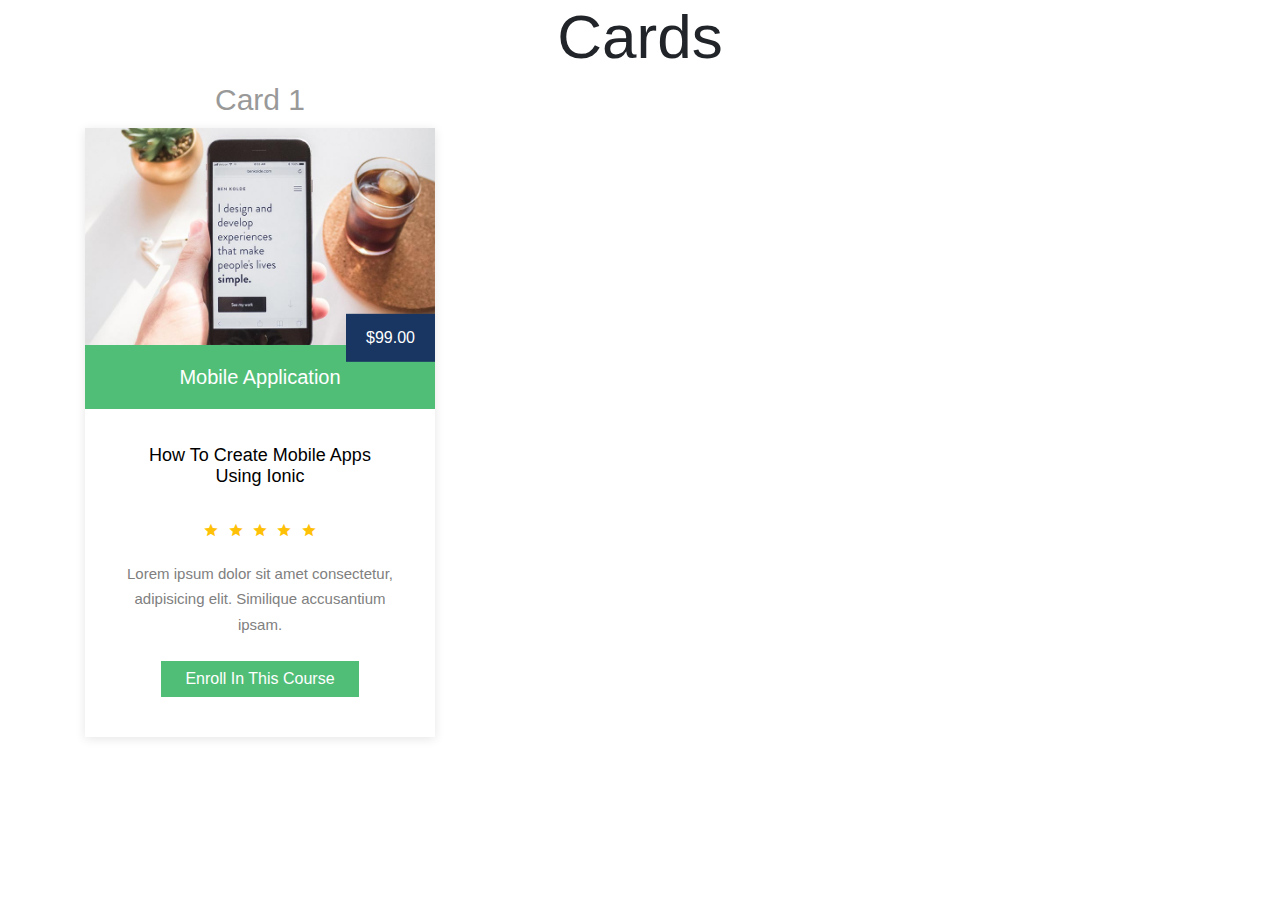
==== index.html @ 3e838b4f "refact: Rename cards.html to index.html to check the deploy" ====
<!DOCTYPE html>
<html lang="en">
  <head>
    <meta charset="UTF-8" />
    <meta name="viewport" content="width=device-width, initial-scale=1.0" />
    <title>Document</title>
    <link rel="stylesheet" href="assets/css/bootstrap.min.css" />
    <!-- Used for the stard of the first card  -->
    <link rel="stylesheet" href="assets/fonts/icomoon/style.css" />
    <link rel="stylesheet" href="assets/css/styles/style.css" />
  </head>
  <body>
    <div class="container">
      <h1 class="text-center">Cards</h1>
      <div class="row">
        <!-- Card 1  -->
        <div id="card1" class="col-lg-4 col-md-6 mb-4">
          <h3>Card 1</h3>
          <div class="course-1-item">
            <figure class="thumnail">
              <a href="course-single.html"
                ><img
                  src="assets/img/course_1.jpg"
                  alt="Image"
                  class="img-fluid"
              /></a>
              <div class="price">$99.00</div>
              <div class="category"><h3>Mobile Application</h3></div>
            </figure>
            <div class="course-1-content pb-4">
              <h2>How To Create Mobile Apps Using Ionic</h2>
              <div class="rating text-center mb-3">
                <span class="icon-star2 text-warning"></span>
                <span class="icon-star2 text-warning"></span>
                <span class="icon-star2 text-warning"></span>
                <span class="icon-star2 text-warning"></span>
                <span class="icon-star2 text-warning"></span>
              </div>
              <p class="desc mb-4">
                Lorem ipsum dolor sit amet consectetur, adipisicing elit.
                Similique accusantium ipsam.
              </p>
              <p>
                <a
                  href="course-single.html"
                  class="btn btn-primary rounded-0 px-4"
                  >Enroll In This Course</a
                >
              </p>
            </div>
          </div>
        </div>
        <!-- Card 1  -->
      </div>
    </div>
    <script src="assets/js/jquery.js"></script>
    <script src="assets/js/bootstrap.min.js"></script>
  </body>
</html>
---- assets/fonts/icomoon/style.css ----
@font-face {
  font-family: 'icomoon';
  src:  url('fonts/icomoon.eot?10si43');
  src:  url('fonts/icomoon.eot?10si43#iefix') format('embedded-opentype'),
    url('fonts/icomoon.ttf?10si43') format('truetype'),
    url('fonts/icomoon.woff?10si43') format('woff'),
    url('fonts/icomoon.svg?10si43#icomoon') format('svg');
  font-weight: normal;
  font-style: normal;
}

[class^="icon-"], [class*=" icon-"] {
  /* use !important to prevent issues with browser extensions that change fonts */
  font-family: 'icomoon' !important;
  speak: none;
  font-style: normal;
  font-weight: normal;
  font-variant: normal;
  text-transform: none;
  line-height: 1;

  /* Better Font Rendering =========== */
  -webkit-font-smoothing: antialiased;
  -moz-osx-font-smoothing: grayscale;
}

.icon-asterisk:before {
  content: "\f069";
}
.icon-plus:before {
  content: "\f067";
}
.icon-question:before {
  content: "\f128";
}
.icon-minus:before {
  content: "\f068";
}
.icon-glass:before {
  content: "\f000";
}
.icon-music:before {
  content: "\f001";
}
.icon-search:before {
  content: "\f002";
}
.icon-envelope-o:before {
  content: "\f003";
}
.icon-heart:before {
  content: "\f004";
}
.icon-star:before {
  content: "\f005";
}
.icon-star-o:before {
  content: "\f006";
}
.icon-user:before {
  content: "\f007";
}
.icon-film:before {
  content: "\f008";
}
.icon-th-large:before {
  content: "\f009";
}
.icon-th:before {
  content: "\f00a";
}
.icon-th-list:before {
  content: "\f00b";
}
.icon-check:before {
  content: "\f00c";
}
.icon-close:before {
  content: "\f00d";
}
.icon-remove:before {
  content: "\f00d";
}
.icon-times:before {
  content: "\f00d";
}
.icon-search-plus:before {
  content: "\f00e";
}
.icon-search-minus:before {
  content: "\f010";
}
.icon-power-off:before {
  content: "\f011";
}
.icon-signal:before {
  content: "\f012";
}
.icon-cog:before {
  content: "\f013";
}
.icon-gear:before {
  content: "\f013";
}
.icon-trash-o:before {
  content: "\f014";
}
.icon-home:before {
  content: "\f015";
}
.icon-file-o:before {
  content: "\f016";
}
.icon-clock-o:before {
  content: "\f017";
}
.icon-road:before {
  content: "\f018";
}
.icon-download:before {
  content: "\f019";
}
.icon-arrow-circle-o-down:before {
  content: "\f01a";
}
.icon-arrow-circle-o-up:before {
  content: "\f01b";
}
.icon-inbox:before {
  content: "\f01c";
}
.icon-play-circle-o:before {
  content: "\f01d";
}
.icon-repeat:before {
  content: "\f01e";
}
.icon-rotate-right:before {
  content: "\f01e";
}
.icon-refresh:before {
  content: "\f021";
}
.icon-list-alt:before {
  content: "\f022";
}
.icon-lock:before {
  content: "\f023";
}
.icon-flag:before {
  content: "\f024";
}
.icon-headphones:before {
  content: "\f025";
}
.icon-volume-off:before {
  content: "\f026";
}
.icon-volume-down:before {
  content: "\f027";
}
.icon-volume-up:before {
  content: "\f028";
}
.icon-qrcode:before {
  content: "\f029";
}
.icon-barcode:before {
  content: "\f02a";
}
.icon-tag:before {
  content: "\f02b";
}
.icon-tags:before {
  content: "\f02c";
}
.icon-book:before {
  content: "\f02d";
}
.icon-bookmark:before {
  content: "\f02e";
}
.icon-print:before {
  content: "\f02f";
}
.icon-camera:before {
  content: "\f030";
}
.icon-font:before {
  content: "\f031";
}
.icon-bold:before {
  content: "\f032";
}
.icon-italic:before {
  content: "\f033";
}
.icon-text-height:before {
  content: "\f034";
}
.icon-text-width:before {
  content: "\f035";
}
.icon-align-left:before {
  content: "\f036";
}
.icon-align-center:before {
  content: "\f037";
}
.icon-align-right:before {
  content: "\f038";
}
.icon-align-justify:before {
  content: "\f039";
}
.icon-list:before {
  content: "\f03a";
}
.icon-dedent:before {
  content: "\f03b";
}
.icon-outdent:before {
  content: "\f03b";
}
.icon-indent:before {
  content: "\f03c";
}
.icon-video-camera:before {
  content: "\f03d";
}
.icon-image:before {
  content: "\f03e";
}
.icon-photo:before {
  content: "\f03e";
}
.icon-picture-o:before {
  content: "\f03e";
}
.icon-pencil:before {
  content: "\f040";
}
.icon-map-marker:before {
  content: "\f041";
}
.icon-adjust:before {
  content: "\f042";
}
.icon-tint:before {
  content: "\f043";
}
.icon-edit:before {
  content: "\f044";
}
.icon-pencil-square-o:before {
  content: "\f044";
}
.icon-share-square-o:before {
  content: "\f045";
}
.icon-check-square-o:before {
  content: "\f046";
}
.icon-arrows:before {
  content: "\f047";
}
.icon-step-backward:before {
  content: "\f048";
}
.icon-fast-backward:before {
  content: "\f049";
}
.icon-backward:before {
  content: "\f04a";
}
.icon-play:before {
  content: "\f04b";
}
.icon-pause:before {
  content: "\f04c";
}
.icon-stop:before {
  content: "\f04d";
}
.icon-forward:before {
  content: "\f04e";
}
.icon-fast-forward:before {
  content: "\f050";
}
.icon-step-forward:before {
  content: "\f051";
}
.icon-eject:before {
  content: "\f052";
}
.icon-chevron-left:before {
  content: "\f053";
}
.icon-chevron-right:before {
  content: "\f054";
}
.icon-plus-circle:before {
  content: "\f055";
}
.icon-minus-circle:before {
  content: "\f056";
}
.icon-times-circle:before {
  content: "\f057";
}
.icon-check-circle:before {
  content: "\f058";
}
.icon-question-circle:before {
  content: "\f059";
}
.icon-info-circle:before {
  content: "\f05a";
}
.icon-crosshairs:before {
  content: "\f05b";
}
.icon-times-circle-o:before {
  content: "\f05c";
}
.icon-check-circle-o:before {
  content: "\f05d";
}
.icon-ban:before {
  content: "\f05e";
}
.icon-arrow-left:before {
  content: "\f060";
}
.icon-arrow-right:before {
  content: "\f061";
}
.icon-arrow-up:before {
  content: "\f062";
}
.icon-arrow-down:before {
  content: "\f063";
}
.icon-mail-forward:before {
  content: "\f064";
}
.icon-share:before {
  content: "\f064";
}
.icon-expand:before {
  content: "\f065";
}
.icon-compress:before {
  content: "\f066";
}
.icon-exclamation-circle:before {
  content: "\f06a";
}
.icon-gift:before {
  content: "\f06b";
}
.icon-leaf:before {
  content: "\f06c";
}
.icon-fire:before {
  content: "\f06d";
}
.icon-eye:before {
  content: "\f06e";
}
.icon-eye-slash:before {
  content: "\f070";
}
.icon-exclamation-triangle:before {
  content: "\f071";
}
.icon-warning:before {
  content: "\f071";
}
.icon-plane:before {
  content: "\f072";
}
.icon-calendar:before {
  content: "\f073";
}
.icon-random:before {
  content: "\f074";
}
.icon-comment:before {
  content: "\f075";
}
.icon-magnet:before {
  content: "\f076";
}
.icon-chevron-up:before {
  content: "\f077";
}
.icon-chevron-down:before {
  content: "\f078";
}
.icon-retweet:before {
  content: "\f079";
}
.icon-shopping-cart:before {
  content: "\f07a";
}
.icon-folder:before {
  content: "\f07b";
}
.icon-folder-open:before {
  content: "\f07c";
}
.icon-arrows-v:before {
  content: "\f07d";
}
.icon-arrows-h:before {
  content: "\f07e";
}
.icon-bar-chart:before {
  content: "\f080";
}
.icon-bar-chart-o:before {
  content: "\f080";
}
.icon-twitter-square:before {
  content: "\f081";
}
.icon-facebook-square:before {
  content: "\f082";
}
.icon-camera-retro:before {
  content: "\f083";
}
.icon-key:before {
  content: "\f084";
}
.icon-cogs:before {
  content: "\f085";
}
.icon-gears:before {
  content: "\f085";
}
.icon-comments:before {
  content: "\f086";
}
.icon-thumbs-o-up:before {
  content: "\f087";
}
.icon-thumbs-o-down:before {
  content: "\f088";
}
.icon-star-half:before {
  content: "\f089";
}
.icon-heart-o:before {
  content: "\f08a";
}
.icon-sign-out:before {
  content: "\f08b";
}
.icon-linkedin-square:before {
  content: "\f08c";
}
.icon-thumb-tack:before {
  content: "\f08d";
}
.icon-external-link:before {
  content: "\f08e";
}
.icon-sign-in:before {
  content: "\f090";
}
.icon-trophy:before {
  content: "\f091";
}
.icon-github-square:before {
  content: "\f092";
}
.icon-upload:before {
  content: "\f093";
}
.icon-lemon-o:before {
  content: "\f094";
}
.icon-phone:before {
  content: "\f095";
}
.icon-square-o:before {
  content: "\f096";
}
.icon-bookmark-o:before {
  content: "\f097";
}
.icon-phone-square:before {
  content: "\f098";
}
.icon-twitter:before {
  content: "\f099";
}
.icon-facebook:before {
  content: "\f09a";
}
.icon-facebook-f:before {
  content: "\f09a";
}
.icon-github:before {
  content: "\f09b";
}
.icon-unlock:before {
  content: "\f09c";
}
.icon-credit-card:before {
  content: "\f09d";
}
.icon-feed:before {
  content: "\f09e";
}
.icon-rss:before {
  content: "\f09e";
}
.icon-hdd-o:before {
  content: "\f0a0";
}
.icon-bullhorn:before {
  content: "\f0a1";
}
.icon-bell-o:before {
  content: "\f0a2";
}
.icon-certificate:before {
  content: "\f0a3";
}
.icon-hand-o-right:before {
  content: "\f0a4";
}
.icon-hand-o-left:before {
  content: "\f0a5";
}
.icon-hand-o-up:before {
  content: "\f0a6";
}
.icon-hand-o-down:before {
  content: "\f0a7";
}
.icon-arrow-circle-left:before {
  content: "\f0a8";
}
.icon-arrow-circle-right:before {
  content: "\f0a9";
}
.icon-arrow-circle-up:before {
  content: "\f0aa";
}
.icon-arrow-circle-down:before {
  content: "\f0ab";
}
.icon-globe:before {
  content: "\f0ac";
}
.icon-wrench:before {
  content: "\f0ad";
}
.icon-tasks:before {
  content: "\f0ae";
}
.icon-filter:before {
  content: "\f0b0";
}
.icon-briefcase:before {
  content: "\f0b1";
}
.icon-arrows-alt:before {
  content: "\f0b2";
}
.icon-group:before {
  content: "\f0c0";
}
.icon-users:before {
  content: "\f0c0";
}
.icon-chain:before {
  content: "\f0c1";
}
.icon-link:before {
  content: "\f0c1";
}
.icon-cloud:before {
  content: "\f0c2";
}
.icon-flask:before {
  content: "\f0c3";
}
.icon-cut:before {
  content: "\f0c4";
}
.icon-scissors:before {
  content: "\f0c4";
}
.icon-copy:before {
  content: "\f0c5";
}
.icon-files-o:before {
  content: "\f0c5";
}
.icon-paperclip:before {
  content: "\f0c6";
}
.icon-floppy-o:before {
  content: "\f0c7";
}
.icon-save:before {
  content: "\f0c7";
}
.icon-square:before {
  content: "\f0c8";
}
.icon-bars:before {
  content: "\f0c9";
}
.icon-navicon:before {
  content: "\f0c9";
}
.icon-reorder:before {
  content: "\f0c9";
}
.icon-list-ul:before {
  content: "\f0ca";
}
.icon-list-ol:before {
  content: "\f0cb";
}
.icon-strikethrough:before {
  content: "\f0cc";
}
.icon-underline:before {
  content: "\f0cd";
}
.icon-table:before {
  content: "\f0ce";
}
.icon-magic:before {
  content: "\f0d0";
}
.icon-truck:before {
  content: "\f0d1";
}
.icon-pinterest:before {
  content: "\f0d2";
}
.icon-pinterest-square:before {
  content: "\f0d3";
}
.icon-google-plus-square:before {
  content: "\f0d4";
}
.icon-google-plus:before {
  content: "\f0d5";
}
.icon-money:before {
  content: "\f0d6";
}
.icon-caret-down:before {
  content: "\f0d7";
}
.icon-caret-up:before {
  content: "\f0d8";
}
.icon-caret-left:before {
  content: "\f0d9";
}
.icon-caret-right:before {
  content: "\f0da";
}
.icon-columns:before {
  content: "\f0db";
}
.icon-sort:before {
  content: "\f0dc";
}
.icon-unsorted:before {
  content: "\f0dc";
}
.icon-sort-desc:before {
  content: "\f0dd";
}
.icon-sort-down:before {
  content: "\f0dd";
}
.icon-sort-asc:before {
  content: "\f0de";
}
.icon-sort-up:before {
  content: "\f0de";
}
.icon-envelope:before {
  content: "\f0e0";
}
.icon-linkedin:before {
  content: "\f0e1";
}
.icon-rotate-left:before {
  content: "\f0e2";
}
.icon-undo:before {
  content: "\f0e2";
}
.icon-gavel:before {
  content: "\f0e3";
}
.icon-legal:before {
  content: "\f0e3";
}
.icon-dashboard:before {
  content: "\f0e4";
}
.icon-tachometer:before {
  content: "\f0e4";
}
.icon-comment-o:before {
  content: "\f0e5";
}
.icon-comments-o:before {
  content: "\f0e6";
}
.icon-bolt:before {
  content: "\f0e7";
}
.icon-flash:before {
  content: "\f0e7";
}
.icon-sitemap:before {
  content: "\f0e8";
}
.icon-umbrella:before {
  content: "\f0e9";
}
.icon-clipboard:before {
  content: "\f0ea";
}
.icon-paste:before {
  content: "\f0ea";
}
.icon-lightbulb-o:before {
  content: "\f0eb";
}
.icon-exchange:before {
  content: "\f0ec";
}
.icon-cloud-download:before {
  content: "\f0ed";
}
.icon-cloud-upload:before {
  content: "\f0ee";
}
.icon-user-md:before {
  content: "\f0f0";
}
.icon-stethoscope:before {
  content: "\f0f1";
}
.icon-suitcase:before {
  content: "\f0f2";
}
.icon-bell:before {
  content: "\f0f3";
}
.icon-coffee:before {
  content: "\f0f4";
}
.icon-cutlery:before {
  content: "\f0f5";
}
.icon-file-text-o:before {
  content: "\f0f6";
}
.icon-building-o:before {
  content: "\f0f7";
}
.icon-hospital-o:before {
  content: "\f0f8";
}
.icon-ambulance:before {
  content: "\f0f9";
}
.icon-medkit:before {
  content: "\f0fa";
}
.icon-fighter-jet:before {
  content: "\f0fb";
}
.icon-beer:before {
  content: "\f0fc";
}
.icon-h-square:before {
  content: "\f0fd";
}
.icon-plus-square:before {
  content: "\f0fe";
}
.icon-angle-double-left:before {
  content: "\f100";
}
.icon-angle-double-right:before {
  content: "\f101";
}
.icon-angle-double-up:before {
  content: "\f102";
}
.icon-angle-double-down:before {
  content: "\f103";
}
.icon-angle-left:before {
  content: "\f104";
}
.icon-angle-right:before {
  content: "\f105";
}
.icon-angle-up:before {
  content: "\f106";
}
.icon-angle-down:before {
  content: "\f107";
}
.icon-desktop:before {
  content: "\f108";
}
.icon-laptop:before {
  content: "\f109";
}
.icon-tablet:before {
  content: "\f10a";
}
.icon-mobile:before {
  content: "\f10b";
}
.icon-mobile-phone:before {
  content: "\f10b";
}
.icon-circle-o:before {
  content: "\f10c";
}
.icon-quote-left:before {
  content: "\f10d";
}
.icon-quote-right:before {
  content: "\f10e";
}
.icon-spinner:before {
  content: "\f110";
}
.icon-circle:before {
  content: "\f111";
}
.icon-mail-reply:before {
  content: "\f112";
}
.icon-reply:before {
  content: "\f112";
}
.icon-github-alt:before {
  content: "\f113";
}
.icon-folder-o:before {
  content: "\f114";
}
.icon-folder-open-o:before {
  content: "\f115";
}
.icon-smile-o:before {
  content: "\f118";
}
.icon-frown-o:before {
  content: "\f119";
}
.icon-meh-o:before {
  content: "\f11a";
}
.icon-gamepad:before {
  content: "\f11b";
}
.icon-keyboard-o:before {
  content: "\f11c";
}
.icon-flag-o:before {
  content: "\f11d";
}
.icon-flag-checkered:before {
  content: "\f11e";
}
.icon-terminal:before {
  content: "\f120";
}
.icon-code:before {
  content: "\f121";
}
.icon-mail-reply-all:before {
  content: "\f122";
}
.icon-reply-all:before {
  content: "\f122";
}
.icon-star-half-empty:before {
  content: "\f123";
}
.icon-star-half-full:before {
  content: "\f123";
}
.icon-star-half-o:before {
  content: "\f123";
}
.icon-location-arrow:before {
  content: "\f124";
}
.icon-crop:before {
  content: "\f125";
}
.icon-code-fork:before {
  content: "\f126";
}
.icon-chain-broken:before {
  content: "\f127";
}
.icon-unlink:before {
  content: "\f127";
}
.icon-info:before {
  content: "\f129";
}
.icon-exclamation:before {
  content: "\f12a";
}
.icon-superscript:before {
  content: "\f12b";
}
.icon-subscript:before {
  content: "\f12c";
}
.icon-eraser:before {
  content: "\f12d";
}
.icon-puzzle-piece:before {
  content: "\f12e";
}
.icon-microphone:before {
  content: "\f130";
}
.icon-microphone-slash:before {
  content: "\f131";
}
.icon-shield:before {
  content: "\f132";
}
.icon-calendar-o:before {
  content: "\f133";
}
.icon-fire-extinguisher:before {
  content: "\f134";
}
.icon-rocket:before {
  content: "\f135";
}
.icon-maxcdn:before {
  content: "\f136";
}
.icon-chevron-circle-left:before {
  content: "\f137";
}
.icon-chevron-circle-right:before {
  content: "\f138";
}
.icon-chevron-circle-up:before {
  content: "\f139";
}
.icon-chevron-circle-down:before {
  content: "\f13a";
}
.icon-html5:before {
  content: "\f13b";
}
.icon-css3:before {
  content: "\f13c";
}
.icon-anchor:before {
  content: "\f13d";
}
.icon-unlock-alt:before {
  content: "\f13e";
}
.icon-bullseye:before {
  content: "\f140";
}
.icon-ellipsis-h:before {
  content: "\f141";
}
.icon-ellipsis-v:before {
  content: "\f142";
}
.icon-rss-square:before {
  content: "\f143";
}
.icon-play-circle:before {
  content: "\f144";
}
.icon-ticket:before {
  content: "\f145";
}
.icon-minus-square:before {
  content: "\f146";
}
.icon-minus-square-o:before {
  content: "\f147";
}
.icon-level-up:before {
  content: "\f148";
}
.icon-level-down:before {
  content: "\f149";
}
.icon-check-square:before {
  content: "\f14a";
}
.icon-pencil-square:before {
  content: "\f14b";
}
.icon-external-link-square:before {
  content: "\f14c";
}
.icon-share-square:before {
  content: "\f14d";
}
.icon-compass:before {
  content: "\f14e";
}
.icon-caret-square-o-down:before {
  content: "\f150";
}
.icon-toggle-down:before {
  content: "\f150";
}
.icon-caret-square-o-up:before {
  content: "\f151";
}
.icon-toggle-up:before {
  content: "\f151";
}
.icon-caret-square-o-right:before {
  content: "\f152";
}
.icon-toggle-right:before {
  content: "\f152";
}
.icon-eur:before {
  content: "\f153";
}
.icon-euro:before {
  content: "\f153";
}
.icon-gbp:before {
  content: "\f154";
}
.icon-dollar:before {
  content: "\f155";
}
.icon-usd:before {
  content: "\f155";
}
.icon-inr:before {
  content: "\f156";
}
.icon-rupee:before {
  content: "\f156";
}
.icon-cny:before {
  content: "\f157";
}
.icon-jpy:before {
  content: "\f157";
}
.icon-rmb:before {
  content: "\f157";
}
.icon-yen:before {
  content: "\f157";
}
.icon-rouble:before {
  content: "\f158";
}
.icon-rub:before {
  content: "\f158";
}
.icon-ruble:before {
  content: "\f158";
}
.icon-krw:before {
  content: "\f159";
}
.icon-won:before {
  content: "\f159";
}
.icon-bitcoin:before {
  content: "\f15a";
}
.icon-btc:before {
  content: "\f15a";
}
.icon-file:before {
  content: "\f15b";
}
.icon-file-text:before {
  content: "\f15c";
}
.icon-sort-alpha-asc:before {
  content: "\f15d";
}
.icon-sort-alpha-desc:before {
  content: "\f15e";
}
.icon-sort-amount-asc:before {
  content: "\f160";
}
.icon-sort-amount-desc:before {
  content: "\f161";
}
.icon-sort-numeric-asc:before {
  content: "\f162";
}
.icon-sort-numeric-desc:before {
  content: "\f163";
}
.icon-thumbs-up:before {
  content: "\f164";
}
.icon-thumbs-down:before {
  content: "\f165";
}
.icon-youtube-square:before {
  content: "\f166";
}
.icon-youtube:before {
  content: "\f167";
}
.icon-xing:before {
  content: "\f168";
}
.icon-xing-square:before {
  content: "\f169";
}
.icon-youtube-play:before {
  content: "\f16a";
}
.icon-dropbox:before {
  content: "\f16b";
}
.icon-stack-overflow:before {
  content: "\f16c";
}
.icon-instagram:before {
  content: "\f16d";
}
.icon-flickr:before {
  content: "\f16e";
}
.icon-adn:before {
  content: "\f170";
}
.icon-bitbucket:before {
  content: "\f171";
}
.icon-bitbucket-square:before {
  content: "\f172";
}
.icon-tumblr:before {
  content: "\f173";
}
.icon-tumblr-square:before {
  content: "\f174";
}
.icon-long-arrow-down:before {
  content: "\f175";
}
.icon-long-arrow-up:before {
  content: "\f176";
}
.icon-long-arrow-left:before {
  content: "\f177";
}
.icon-long-arrow-right:before {
  content: "\f178";
}
.icon-apple:before {
  content: "\f179";
}
.icon-windows:before {
  content: "\f17a";
}
.icon-android:before {
  content: "\f17b";
}
.icon-linux:before {
  content: "\f17c";
}
.icon-dribbble:before {
  content: "\f17d";
}
.icon-skype:before {
  content: "\f17e";
}
.icon-foursquare:before {
  content: "\f180";
}
.icon-trello:before {
  content: "\f181";
}
.icon-female:before {
  content: "\f182";
}
.icon-male:before {
  content: "\f183";
}
.icon-gittip:before {
  content: "\f184";
}
.icon-gratipay:before {
  content: "\f184";
}
.icon-sun-o:before {
  content: "\f185";
}
.icon-moon-o:before {
  content: "\f186";
}
.icon-archive:before {
  content: "\f187";
}
.icon-bug:before {
  content: "\f188";
}
.icon-vk:before {
  content: "\f189";
}
.icon-weibo:before {
  content: "\f18a";
}
.icon-renren:before {
  content: "\f18b";
}
.icon-pagelines:before {
  content: "\f18c";
}
.icon-stack-exchange:before {
  content: "\f18d";
}
.icon-arrow-circle-o-right:before {
  content: "\f18e";
}
.icon-arrow-circle-o-left:before {
  content: "\f190";
}
.icon-caret-square-o-left:before {
  content: "\f191";
}
.icon-toggle-left:before {
  content: "\f191";
}
.icon-dot-circle-o:before {
  content: "\f192";
}
.icon-wheelchair:before {
  content: "\f193";
}
.icon-vimeo-square:before {
  content: "\f194";
}
.icon-try:before {
  content: "\f195";
}
.icon-turkish-lira:before {
  content: "\f195";
}
.icon-plus-square-o:before {
  content: "\f196";
}
.icon-space-shuttle:before {
  content: "\f197";
}
.icon-slack:before {
  content: "\f198";
}
.icon-envelope-square:before {
  content: "\f199";
}
.icon-wordpress:before {
  content: "\f19a";
}
.icon-openid:before {
  content: "\f19b";
}
.icon-bank:before {
  content: "\f19c";
}
.icon-institution:before {
  content: "\f19c";
}
.icon-university:before {
  content: "\f19c";
}
.icon-graduation-cap:before {
  content: "\f19d";
}
.icon-mortar-board:before {
  content: "\f19d";
}
.icon-yahoo:before {
  content: "\f19e";
}
.icon-google:before {
  content: "\f1a0";
}
.icon-reddit:before {
  content: "\f1a1";
}
.icon-reddit-square:before {
  content: "\f1a2";
}
.icon-stumbleupon-circle:before {
  content: "\f1a3";
}
.icon-stumbleupon:before {
  content: "\f1a4";
}
.icon-delicious:before {
  content: "\f1a5";
}
.icon-digg:before {
  content: "\f1a6";
}
.icon-pied-piper-pp:before {
  content: "\f1a7";
}
.icon-pied-piper-alt:before {
  content: "\f1a8";
}
.icon-drupal:before {
  content: "\f1a9";
}
.icon-joomla:before {
  content: "\f1aa";
}
.icon-language:before {
  content: "\f1ab";
}
.icon-fax:before {
  content: "\f1ac";
}
.icon-building:before {
  content: "\f1ad";
}
.icon-child:before {
  content: "\f1ae";
}
.icon-paw:before {
  content: "\f1b0";
}
.icon-spoon:before {
  content: "\f1b1";
}
.icon-cube:before {
  content: "\f1b2";
}
.icon-cubes:before {
  content: "\f1b3";
}
.icon-behance:before {
  content: "\f1b4";
}
.icon-behance-square:before {
  content: "\f1b5";
}
.icon-steam:before {
  content: "\f1b6";
}
.icon-steam-square:before {
  content: "\f1b7";
}
.icon-recycle:before {
  content: "\f1b8";
}
.icon-automobile:before {
  content: "\f1b9";
}
.icon-car:before {
  content: "\f1b9";
}
.icon-cab:before {
  content: "\f1ba";
}
.icon-taxi:before {
  content: "\f1ba";
}
.icon-tree:before {
  content: "\f1bb";
}
.icon-spotify:before {
  content: "\f1bc";
}
.icon-deviantart:before {
  content: "\f1bd";
}
.icon-soundcloud:before {
  content: "\f1be";
}
.icon-database:before {
  content: "\f1c0";
}
.icon-file-pdf-o:before {
  content: "\f1c1";
}
.icon-file-word-o:before {
  content: "\f1c2";
}
.icon-file-excel-o:before {
  content: "\f1c3";
}
.icon-file-powerpoint-o:before {
  content: "\f1c4";
}
.icon-file-image-o:before {
  content: "\f1c5";
}
.icon-file-photo-o:before {
  content: "\f1c5";
}
.icon-file-picture-o:before {
  content: "\f1c5";
}
.icon-file-archive-o:before {
  content: "\f1c6";
}
.icon-file-zip-o:before {
  content: "\f1c6";
}
.icon-file-audio-o:before {
  content: "\f1c7";
}
.icon-file-sound-o:before {
  content: "\f1c7";
}
.icon-file-movie-o:before {
  content: "\f1c8";
}
.icon-file-video-o:before {
  content: "\f1c8";
}
.icon-file-code-o:before {
  content: "\f1c9";
}
.icon-vine:before {
  content: "\f1ca";
}
.icon-codepen:before {
  content: "\f1cb";
}
.icon-jsfiddle:before {
  content: "\f1cc";
}
.icon-life-bouy:before {
  content: "\f1cd";
}
.icon-life-buoy:before {
  content: "\f1cd";
}
.icon-life-ring:before {
  content: "\f1cd";
}
.icon-life-saver:before {
  content: "\f1cd";
}
.icon-support:before {
  content: "\f1cd";
}
.icon-circle-o-notch:before {
  content: "\f1ce";
}
.icon-ra:before {
  content: "\f1d0";
}
.icon-rebel:before {
  content: "\f1d0";
}
.icon-resistance:before {
  content: "\f1d0";
}
.icon-empire:before {
  content: "\f1d1";
}
.icon-ge:before {
  content: "\f1d1";
}
.icon-git-square:before {
  content: "\f1d2";
}
.icon-git:before {
  content: "\f1d3";
}
.icon-hacker-news:before {
  content: "\f1d4";
}
.icon-y-combinator-square:before {
  content: "\f1d4";
}
.icon-yc-square:before {
  content: "\f1d4";
}
.icon-tencent-weibo:before {
  content: "\f1d5";
}
.icon-qq:before {
  content: "\f1d6";
}
.icon-wechat:before {
  content: "\f1d7";
}
.icon-weixin:before {
  content: "\f1d7";
}
.icon-paper-plane:before {
  content: "\f1d8";
}
.icon-send:before {
  content: "\f1d8";
}
.icon-paper-plane-o:before {
  content: "\f1d9";
}
.icon-send-o:before {
  content: "\f1d9";
}
.icon-history:before {
  content: "\f1da";
}
.icon-circle-thin:before {
  content: "\f1db";
}
.icon-header:before {
  content: "\f1dc";
}
.icon-paragraph:before {
  content: "\f1dd";
}
.icon-sliders:before {
  content: "\f1de";
}
.icon-share-alt:before {
  content: "\f1e0";
}
.icon-share-alt-square:before {
  content: "\f1e1";
}
.icon-bomb:before {
  content: "\f1e2";
}
.icon-futbol-o:before {
  content: "\f1e3";
}
.icon-soccer-ball-o:before {
  content: "\f1e3";
}
.icon-tty:before {
  content: "\f1e4";
}
.icon-binoculars:before {
  content: "\f1e5";
}
.icon-plug:before {
  content: "\f1e6";
}
.icon-slideshare:before {
  content: "\f1e7";
}
.icon-twitch:before {
  content: "\f1e8";
}
.icon-yelp:before {
  content: "\f1e9";
}
.icon-newspaper-o:before {
  content: "\f1ea";
}
.icon-wifi:before {
  content: "\f1eb";
}
.icon-calculator:before {
  content: "\f1ec";
}
.icon-paypal:before {
  content: "\f1ed";
}
.icon-google-wallet:before {
  content: "\f1ee";
}
.icon-cc-visa:before {
  content: "\f1f0";
}
.icon-cc-mastercard:before {
  content: "\f1f1";
}
.icon-cc-discover:before {
  content: "\f1f2";
}
.icon-cc-amex:before {
  content: "\f1f3";
}
.icon-cc-paypal:before {
  content: "\f1f4";
}
.icon-cc-stripe:before {
  content: "\f1f5";
}
.icon-bell-slash:before {
  content: "\f1f6";
}
.icon-bell-slash-o:before {
  content: "\f1f7";
}
.icon-trash:before {
  content: "\f1f8";
}
.icon-copyright:before {
  content: "\f1f9";
}
.icon-at:before {
  content: "\f1fa";
}
.icon-eyedropper:before {
  content: "\f1fb";
}
.icon-paint-brush:before {
  content: "\f1fc";
}
.icon-birthday-cake:before {
  content: "\f1fd";
}
.icon-area-chart:before {
  content: "\f1fe";
}
.icon-pie-chart:before {
  content: "\f200";
}
.icon-line-chart:before {
  content: "\f201";
}
.icon-lastfm:before {
  content: "\f202";
}
.icon-lastfm-square:before {
  content: "\f203";
}
.icon-toggle-off:before {
  content: "\f204";
}
.icon-toggle-on:before {
  content: "\f205";
}
.icon-bicycle:before {
  content: "\f206";
}
.icon-bus:before {
  content: "\f207";
}
.icon-ioxhost:before {
  content: "\f208";
}
.icon-angellist:before {
  content: "\f209";
}
.icon-cc:before {
  content: "\f20a";
}
.icon-ils:before {
  content: "\f20b";
}
.icon-shekel:before {
  content: "\f20b";
}
.icon-sheqel:before {
  content: "\f20b";
}
.icon-meanpath:before {
  content: "\f20c";
}
.icon-buysellads:before {
  content: "\f20d";
}
.icon-connectdevelop:before {
  content: "\f20e";
}
.icon-dashcube:before {
  content: "\f210";
}
.icon-forumbee:before {
  content: "\f211";
}
.icon-leanpub:before {
  content: "\f212";
}
.icon-sellsy:before {
  content: "\f213";
}
.icon-shirtsinbulk:before {
  content: "\f214";
}
.icon-simplybuilt:before {
  content: "\f215";
}
.icon-skyatlas:before {
  content: "\f216";
}
.icon-cart-plus:before {
  content: "\f217";
}
.icon-cart-arrow-down:before {
  content: "\f218";
}
.icon-diamond:before {
  content: "\f219";
}
.icon-ship:before {
  content: "\f21a";
}
.icon-user-secret:before {
  content: "\f21b";
}
.icon-motorcycle:before {
  content: "\f21c";
}
.icon-street-view:before {
  content: "\f21d";
}
.icon-heartbeat:before {
  content: "\f21e";
}
.icon-venus:before {
  content: "\f221";
}
.icon-mars:before {
  content: "\f222";
}
.icon-mercury:before {
  content: "\f223";
}
.icon-intersex:before {
  content: "\f224";
}
.icon-transgender:before {
  content: "\f224";
}
.icon-transgender-alt:before {
  content: "\f225";
}
.icon-venus-double:before {
  content: "\f226";
}
.icon-mars-double:before {
  content: "\f227";
}
.icon-venus-mars:before {
  content: "\f228";
}
.icon-mars-stroke:before {
  content: "\f229";
}
.icon-mars-stroke-v:before {
  content: "\f22a";
}
.icon-mars-stroke-h:before {
  content: "\f22b";
}
.icon-neuter:before {
  content: "\f22c";
}
.icon-genderless:before {
  content: "\f22d";
}
.icon-facebook-official:before {
  content: "\f230";
}
.icon-pinterest-p:before {
  content: "\f231";
}
.icon-whatsapp:before {
  content: "\f232";
}
.icon-server:before {
  content: "\f233";
}
.icon-user-plus:before {
  content: "\f234";
}
.icon-user-times:before {
  content: "\f235";
}
.icon-bed:before {
  content: "\f236";
}
.icon-hotel:before {
  content: "\f236";
}
.icon-viacoin:before {
  content: "\f237";
}
.icon-train:before {
  content: "\f238";
}
.icon-subway:before {
  content: "\f239";
}
.icon-medium:before {
  content: "\f23a";
}
.icon-y-combinator:before {
  content: "\f23b";
}
.icon-yc:before {
  content: "\f23b";
}
.icon-optin-monster:before {
  content: "\f23c";
}
.icon-opencart:before {
  content: "\f23d";
}
.icon-expeditedssl:before {
  content: "\f23e";
}
.icon-battery:before {
  content: "\f240";
}
.icon-battery-4:before {
  content: "\f240";
}
.icon-battery-full:before {
  content: "\f240";
}
.icon-battery-3:before {
  content: "\f241";
}
.icon-battery-three-quarters:before {
  content: "\f241";
}
.icon-battery-2:before {
  content: "\f242";
}
.icon-battery-half:before {
  content: "\f242";
}
.icon-battery-1:before {
  content: "\f243";
}
.icon-battery-quarter:before {
  content: "\f243";
}
.icon-battery-0:before {
  content: "\f244";
}
.icon-battery-empty:before {
  content: "\f244";
}
.icon-mouse-pointer:before {
  content: "\f245";
}
.icon-i-cursor:before {
  content: "\f246";
}
.icon-object-group:before {
  content: "\f247";
}
.icon-object-ungroup:before {
  content: "\f248";
}
.icon-sticky-note:before {
  content: "\f249";
}
.icon-sticky-note-o:before {
  content: "\f24a";
}
.icon-cc-jcb:before {
  content: "\f24b";
}
.icon-cc-diners-club:before {
  content: "\f24c";
}
.icon-clone:before {
  content: "\f24d";
}
.icon-balance-scale:before {
  content: "\f24e";
}
.icon-hourglass-o:before {
  content: "\f250";
}
.icon-hourglass-1:before {
  content: "\f251";
}
.icon-hourglass-start:before {
  content: "\f251";
}
.icon-hourglass-2:before {
  content: "\f252";
}
.icon-hourglass-half:before {
  content: "\f252";
}
.icon-hourglass-3:before {
  content: "\f253";
}
.icon-hourglass-end:before {
  content: "\f253";
}
.icon-hourglass:before {
  content: "\f254";
}
.icon-hand-grab-o:before {
  content: "\f255";
}
.icon-hand-rock-o:before {
  content: "\f255";
}
.icon-hand-paper-o:before {
  content: "\f256";
}
.icon-hand-stop-o:before {
  content: "\f256";
}
.icon-hand-scissors-o:before {
  content: "\f257";
}
.icon-hand-lizard-o:before {
  content: "\f258";
}
.icon-hand-spock-o:before {
  content: "\f259";
}
.icon-hand-pointer-o:before {
  content: "\f25a";
}
.icon-hand-peace-o:before {
  content: "\f25b";
}
.icon-trademark:before {
  content: "\f25c";
}
.icon-registered:before {
  content: "\f25d";
}
.icon-creative-commons:before {
  content: "\f25e";
}
.icon-gg:before {
  content: "\f260";
}
.icon-gg-circle:before {
  content: "\f261";
}
.icon-tripadvisor:before {
  content: "\f262";
}
.icon-odnoklassniki:before {
  content: "\f263";
}
.icon-odnoklassniki-square:before {
  content: "\f264";
}
.icon-get-pocket:before {
  content: "\f265";
}
.icon-wikipedia-w:before {
  content: "\f266";
}
.icon-safari:before {
  content: "\f267";
}
.icon-chrome:before {
  content: "\f268";
}
.icon-firefox:before {
  content: "\f269";
}
.icon-opera:before {
  content: "\f26a";
}
.icon-internet-explorer:before {
  content: "\f26b";
}
.icon-television:before {
  content: "\f26c";
}
.icon-tv:before {
  content: "\f26c";
}
.icon-contao:before {
  content: "\f26d";
}
.icon-500px:before {
  content: "\f26e";
}
.icon-amazon:before {
  content: "\f270";
}
.icon-calendar-plus-o:before {
  content: "\f271";
}
.icon-calendar-minus-o:before {
  content: "\f272";
}
.icon-calendar-times-o:before {
  content: "\f273";
}
.icon-calendar-check-o:before {
  content: "\f274";
}
.icon-industry:before {
  content: "\f275";
}
.icon-map-pin:before {
  content: "\f276";
}
.icon-map-signs:before {
  content: "\f277";
}
.icon-map-o:before {
  content: "\f278";
}
.icon-map:before {
  content: "\f279";
}
.icon-commenting:before {
  content: "\f27a";
}
.icon-commenting-o:before {
  content: "\f27b";
}
.icon-houzz:before {
  content: "\f27c";
}
.icon-vimeo:before {
  content: "\f27d";
}
.icon-black-tie:before {
  content: "\f27e";
}
.icon-fonticons:before {
  content: "\f280";
}
.icon-reddit-alien:before {
  content: "\f281";
}
.icon-edge:before {
  content: "\f282";
}
.icon-credit-card-alt:before {
  content: "\f283";
}
.icon-codiepie:before {
  content: "\f284";
}
.icon-modx:before {
  content: "\f285";
}
.icon-fort-awesome:before {
  content: "\f286";
}
.icon-usb:before {
  content: "\f287";
}
.icon-product-hunt:before {
  content: "\f288";
}
.icon-mixcloud:before {
  content: "\f289";
}
.icon-scribd:before {
  content: "\f28a";
}
.icon-pause-circle:before {
  content: "\f28b";
}
.icon-pause-circle-o:before {
  content: "\f28c";
}
.icon-stop-circle:before {
  content: "\f28d";
}
.icon-stop-circle-o:before {
  content: "\f28e";
}
.icon-shopping-bag:before {
  content: "\f290";
}
.icon-shopping-basket:before {
  content: "\f291";
}
.icon-hashtag:before {
  content: "\f292";
}
.icon-bluetooth:before {
  content: "\f293";
}
.icon-bluetooth-b:before {
  content: "\f294";
}
.icon-percent:before {
  content: "\f295";
}
.icon-gitlab:before {
  content: "\f296";
}
.icon-wpbeginner:before {
  content: "\f297";
}
.icon-wpforms:before {
  content: "\f298";
}
.icon-envira:before {
  content: "\f299";
}
.icon-universal-access:before {
  content: "\f29a";
}
.icon-wheelchair-alt:before {
  content: "\f29b";
}
.icon-question-circle-o:before {
  content: "\f29c";
}
.icon-blind:before {
  content: "\f29d";
}
.icon-audio-description:before {
  content: "\f29e";
}
.icon-volume-control-phone:before {
  content: "\f2a0";
}
.icon-braille:before {
  content: "\f2a1";
}
.icon-assistive-listening-systems:before {
  content: "\f2a2";
}
.icon-american-sign-language-interpreting:before {
  content: "\f2a3";
}
.icon-asl-interpreting:before {
  content: "\f2a3";
}
.icon-deaf:before {
  content: "\f2a4";
}
.icon-deafness:before {
  content: "\f2a4";
}
.icon-hard-of-hearing:before {
  content: "\f2a4";
}
.icon-glide:before {
  content: "\f2a5";
}
.icon-glide-g:before {
  content: "\f2a6";
}
.icon-sign-language:before {
  content: "\f2a7";
}
.icon-signing:before {
  content: "\f2a7";
}
.icon-low-vision:before {
  content: "\f2a8";
}
.icon-viadeo:before {
  content: "\f2a9";
}
.icon-viadeo-square:before {
  content: "\f2aa";
}
.icon-snapchat:before {
  content: "\f2ab";
}
.icon-snapchat-ghost:before {
  content: "\f2ac";
}
.icon-snapchat-square:before {
  content: "\f2ad";
}
.icon-pied-piper:before {
  content: "\f2ae";
}
.icon-first-order:before {
  content: "\f2b0";
}
.icon-yoast:before {
  content: "\f2b1";
}
.icon-themeisle:before {
  content: "\f2b2";
}
.icon-google-plus-circle:before {
  content: "\f2b3";
}
.icon-google-plus-official:before {
  content: "\f2b3";
}
.icon-fa:before {
  content: "\f2b4";
}
.icon-font-awesome:before {
  content: "\f2b4";
}
.icon-handshake-o:before {
  content: "\f2b5";
}
.icon-envelope-open:before {
  content: "\f2b6";
}
.icon-envelope-open-o:before {
  content: "\f2b7";
}
.icon-linode:before {
  content: "\f2b8";
}
.icon-address-book:before {
  content: "\f2b9";
}
.icon-address-book-o:before {
  content: "\f2ba";
}
.icon-address-card:before {
  content: "\f2bb";
}
.icon-vcard:before {
  content: "\f2bb";
}
.icon-address-card-o:before {
  content: "\f2bc";
}
.icon-vcard-o:before {
  content: "\f2bc";
}
.icon-user-circle:before {
  content: "\f2bd";
}
.icon-user-circle-o:before {
  content: "\f2be";
}
.icon-user-o:before {
  content: "\f2c0";
}
.icon-id-badge:before {
  content: "\f2c1";
}
.icon-drivers-license:before {
  content: "\f2c2";
}
.icon-id-card:before {
  content: "\f2c2";
}
.icon-drivers-license-o:before {
  content: "\f2c3";
}
.icon-id-card-o:before {
  content: "\f2c3";
}
.icon-quora:before {
  content: "\f2c4";
}
.icon-free-code-camp:before {
  content: "\f2c5";
}
.icon-telegram:before {
  content: "\f2c6";
}
.icon-thermometer:before {
  content: "\f2c7";
}
.icon-thermometer-4:before {
  content: "\f2c7";
}
.icon-thermometer-full:before {
  content: "\f2c7";
}
.icon-thermometer-3:before {
  content: "\f2c8";
}
.icon-thermometer-three-quarters:before {
  content: "\f2c8";
}
.icon-thermometer-2:before {
  content: "\f2c9";
}
.icon-thermometer-half:before {
  content: "\f2c9";
}
.icon-thermometer-1:before {
  content: "\f2ca";
}
.icon-thermometer-quarter:before {
  content: "\f2ca";
}
.icon-thermometer-0:before {
  content: "\f2cb";
}
.icon-thermometer-empty:before {
  content: "\f2cb";
}
.icon-shower:before {
  content: "\f2cc";
}
.icon-bath:before {
  content: "\f2cd";
}
.icon-bathtub:before {
  content: "\f2cd";
}
.icon-s15:before {
  content: "\f2cd";
}
.icon-podcast:before {
  content: "\f2ce";
}
.icon-window-maximize:before {
  content: "\f2d0";
}
.icon-window-minimize:before {
  content: "\f2d1";
}
.icon-window-restore:before {
  content: "\f2d2";
}
.icon-times-rectangle:before {
  content: "\f2d3";
}
.icon-window-close:before {
  content: "\f2d3";
}
.icon-times-rectangle-o:before {
  content: "\f2d4";
}
.icon-window-close-o:before {
  content: "\f2d4";
}
.icon-bandcamp:before {
  content: "\f2d5";
}
.icon-grav:before {
  content: "\f2d6";
}
.icon-etsy:before {
  content: "\f2d7";
}
.icon-imdb:before {
  content: "\f2d8";
}
.icon-ravelry:before {
  content: "\f2d9";
}
.icon-eercast:before {
  content: "\f2da";
}
.icon-microchip:before {
  content: "\f2db";
}
.icon-snowflake-o:before {
  content: "\f2dc";
}
.icon-superpowers:before {
  content: "\f2dd";
}
.icon-wpexplorer:before {
  content: "\f2de";
}
.icon-meetup:before {
  content: "\f2e0";
}
.icon-3d_rotation:before {
  content: "\e84d";
}
.icon-ac_unit:before {
  content: "\eb3b";
}
.icon-alarm:before {
  content: "\e855";
}
.icon-access_alarms:before {
  content: "\e191";
}
.icon-schedule:before {
  content: "\e8b5";
}
.icon-accessibility:before {
  content: "\e84e";
}
.icon-accessible:before {
  content: "\e914";
}
.icon-account_balance:before {
  content: "\e84f";
}
.icon-account_balance_wallet:before {
  content: "\e850";
}
.icon-account_box:before {
  content: "\e851";
}
.icon-account_circle:before {
  content: "\e853";
}
.icon-adb:before {
  content: "\e60e";
}
.icon-add:before {
  content: "\e145";
}
.icon-add_a_photo:before {
  content: "\e439";
}
.icon-alarm_add:before {
  content: "\e856";
}
.icon-add_alert:before {
  content: "\e003";
}
.icon-add_box:before {
  content: "\e146";
}
.icon-add_circle:before {
  content: "\e147";
}
.icon-control_point:before {
  content: "\e3ba";
}
.icon-add_location:before {
  content: "\e567";
}
.icon-add_shopping_cart:before {
  content: "\e854";
}
.icon-queue:before {
  content: "\e03c";
}
.icon-add_to_queue:before {
  content: "\e05c";
}
.icon-adjust2:before {
  content: "\e39e";
}
.icon-airline_seat_flat:before {
  content: "\e630";
}
.icon-airline_seat_flat_angled:before {
  content: "\e631";
}
.icon-airline_seat_individual_suite:before {
  content: "\e632";
}
.icon-airline_seat_legroom_extra:before {
  content: "\e633";
}
.icon-airline_seat_legroom_normal:before {
  content: "\e634";
}
.icon-airline_seat_legroom_reduced:before {
  content: "\e635";
}
.icon-airline_seat_recline_extra:before {
  content: "\e636";
}
.icon-airline_seat_recline_normal:before {
  content: "\e637";
}
.icon-flight:before {
  content: "\e539";
}
.icon-airplanemode_inactive:before {
  content: "\e194";
}
.icon-airplay:before {
  content: "\e055";
}
.icon-airport_shuttle:before {
  content: "\eb3c";
}
.icon-alarm_off:before {
  content: "\e857";
}
.icon-alarm_on:before {
  content: "\e858";
}
.icon-album:before {
  content: "\e019";
}
.icon-all_inclusive:before {
  content: "\eb3d";
}
.icon-all_out:before {
  content: "\e90b";
}
.icon-android2:before {
  content: "\e859";
}
.icon-announcement:before {
  content: "\e85a";
}
.icon-apps:before {
  content: "\e5c3";
}
.icon-archive2:before {
  content: "\e149";
}
.icon-arrow_back:before {
  content: "\e5c4";
}
.icon-arrow_downward:before {
  content: "\e5db";
}
.icon-arrow_drop_down:before {
  content: "\e5c5";
}
.icon-arrow_drop_down_circle:before {
  content: "\e5c6";
}
.icon-arrow_drop_up:before {
  content: "\e5c7";
}
.icon-arrow_forward:before {
  content: "\e5c8";
}
.icon-arrow_upward:before {
  content: "\e5d8";
}
.icon-art_track:before {
  content: "\e060";
}
.icon-aspect_ratio:before {
  content: "\e85b";
}
.icon-poll:before {
  content: "\e801";
}
.icon-assignment:before {
  content: "\e85d";
}
.icon-assignment_ind:before {
  content: "\e85e";
}
.icon-assignment_late:before {
  content: "\e85f";
}
.icon-assignment_return:before {
  content: "\e860";
}
.icon-assignment_returned:before {
  content: "\e861";
}
.icon-assignment_turned_in:before {
  content: "\e862";
}
.icon-assistant:before {
  content: "\e39f";
}
.icon-flag2:before {
  content: "\e153";
}
.icon-attach_file:before {
  content: "\e226";
}
.icon-attach_money:before {
  content: "\e227";
}
.icon-attachment:before {
  content: "\e2bc";
}
.icon-audiotrack:before {
  content: "\e3a1";
}
.icon-autorenew:before {
  content: "\e863";
}
.icon-av_timer:before {
  content: "\e01b";
}
.icon-backspace:before {
  content: "\e14a";
}
.icon-cloud_upload:before {
  content: "\e2c3";
}
.icon-battery_alert:before {
  content: "\e19c";
}
.icon-battery_charging_full:before {
  content: "\e1a3";
}
.icon-battery_std:before {
  content: "\e1a5";
}
.icon-battery_unknown:before {
  content: "\e1a6";
}
.icon-beach_access:before {
  content: "\eb3e";
}
.icon-beenhere:before {
  content: "\e52d";
}
.icon-block:before {
  content: "\e14b";
}
.icon-bluetooth2:before {
  content: "\e1a7";
}
.icon-bluetooth_searching:before {
  content: "\e1aa";
}
.icon-bluetooth_connected:before {
  content: "\e1a8";
}
.icon-bluetooth_disabled:before {
  content: "\e1a9";
}
.icon-blur_circular:before {
  content: "\e3a2";
}
.icon-blur_linear:before {
  content: "\e3a3";
}
.icon-blur_off:before {
  content: "\e3a4";
}
.icon-blur_on:before {
  content: "\e3a5";
}
.icon-class:before {
  content: "\e86e";
}
.icon-turned_in:before {
  content: "\e8e6";
}
.icon-turned_in_not:before {
  content: "\e8e7";
}
.icon-border_all:before {
  content: "\e228";
}
.icon-border_bottom:before {
  content: "\e229";
}
.icon-border_clear:before {
  content: "\e22a";
}
.icon-border_color:before {
  content: "\e22b";
}
.icon-border_horizontal:before {
  content: "\e22c";
}
.icon-border_inner:before {
  content: "\e22d";
}
.icon-border_left:before {
  content: "\e22e";
}
.icon-border_outer:before {
  content: "\e22f";
}
.icon-border_right:before {
  content: "\e230";
}
.icon-border_style:before {
  content: "\e231";
}
.icon-border_top:before {
  content: "\e232";
}
.icon-border_vertical:before {
  content: "\e233";
}
.icon-branding_watermark:before {
  content: "\e06b";
}
.icon-brightness_1:before {
  content: "\e3a6";
}
.icon-brightness_2:before {
  content: "\e3a7";
}
.icon-brightness_3:before {
  content: "\e3a8";
}
.icon-brightness_4:before {
  content: "\e3a9";
}
.icon-brightness_low:before {
  content: "\e1ad";
}
.icon-brightness_medium:before {
  content: "\e1ae";
}
.icon-brightness_high:before {
  content: "\e1ac";
}
.icon-brightness_auto:before {
  content: "\e1ab";
}
.icon-broken_image:before {
  content: "\e3ad";
}
.icon-brush:before {
  content: "\e3ae";
}
.icon-bubble_chart:before {
  content: "\e6dd";
}
.icon-bug_report:before {
  content: "\e868";
}
.icon-build:before {
  content: "\e869";
}
.icon-burst_mode:before {
  content: "\e43c";
}
.icon-domain:before {
  content: "\e7ee";
}
.icon-business_center:before {
  content: "\eb3f";
}
.icon-cached:before {
  content: "\e86a";
}
.icon-cake:before {
  content: "\e7e9";
}
.icon-phone2:before {
  content: "\e0cd";
}
.icon-call_end:before {
  content: "\e0b1";
}
.icon-call_made:before {
  content: "\e0b2";
}
.icon-merge_type:before {
  content: "\e252";
}
.icon-call_missed:before {
  content: "\e0b4";
}
.icon-call_missed_outgoing:before {
  content: "\e0e4";
}
.icon-call_received:before {
  content: "\e0b5";
}
.icon-call_split:before {
  content: "\e0b6";
}
.icon-call_to_action:before {
  content: "\e06c";
}
.icon-camera2:before {
  content: "\e3af";
}
.icon-photo_camera:before {
  content: "\e412";
}
.icon-camera_enhance:before {
  content: "\e8fc";
}
.icon-camera_front:before {
  content: "\e3b1";
}
.icon-camera_rear:before {
  content: "\e3b2";
}
.icon-camera_roll:before {
  content: "\e3b3";
}
.icon-cancel:before {
  content: "\e5c9";
}
.icon-redeem:before {
  content: "\e8b1";
}
.icon-card_membership:before {
  content: "\e8f7";
}
.icon-card_travel:before {
  content: "\e8f8";
}
.icon-casino:before {
  content: "\eb40";
}
.icon-cast:before {
  content: "\e307";
}
.icon-cast_connected:before {
  content: "\e308";
}
.icon-center_focus_strong:before {
  content: "\e3b4";
}
.icon-center_focus_weak:before {
  content: "\e3b5";
}
.icon-change_history:before {
  content: "\e86b";
}
.icon-chat:before {
  content: "\e0b7";
}
.icon-chat_bubble:before {
  content: "\e0ca";
}
.icon-chat_bubble_outline:before {
  content: "\e0cb";
}
.icon-check2:before {
  content: "\e5ca";
}
.icon-check_box:before {
  content: "\e834";
}
.icon-check_box_outline_blank:before {
  content: "\e835";
}
.icon-check_circle:before {
  content: "\e86c";
}
.icon-navigate_before:before {
  content: "\e408";
}
.icon-navigate_next:before {
  content: "\e409";
}
.icon-child_care:before {
  content: "\eb41";
}
.icon-child_friendly:before {
  content: "\eb42";
}
.icon-chrome_reader_mode:before {
  content: "\e86d";
}
.icon-close2:before {
  content: "\e5cd";
}
.icon-clear_all:before {
  content: "\e0b8";
}
.icon-closed_caption:before {
  content: "\e01c";
}
.icon-wb_cloudy:before {
  content: "\e42d";
}
.icon-cloud_circle:before {
  content: "\e2be";
}
.icon-cloud_done:before {
  content: "\e2bf";
}
.icon-cloud_download:before {
  content: "\e2c0";
}
.icon-cloud_off:before {
  content: "\e2c1";
}
.icon-cloud_queue:before {
  content: "\e2c2";
}
.icon-code2:before {
  content: "\e86f";
}
.icon-photo_library:before {
  content: "\e413";
}
.icon-collections_bookmark:before {
  content: "\e431";
}
.icon-palette:before {
  content: "\e40a";
}
.icon-colorize:before {
  content: "\e3b8";
}
.icon-comment2:before {
  content: "\e0b9";
}
.icon-compare:before {
  content: "\e3b9";
}
.icon-compare_arrows:before {
  content: "\e915";
}
.icon-laptop2:before {
  content: "\e31e";
}
.icon-confirmation_number:before {
  content: "\e638";
}
.icon-contact_mail:before {
  content: "\e0d0";
}
.icon-contact_phone:before {
  content: "\e0cf";
}
.icon-contacts:before {
  content: "\e0ba";
}
.icon-content_copy:before {
  content: "\e14d";
}
.icon-content_cut:before {
  content: "\e14e";
}
.icon-content_paste:before {
  content: "\e14f";
}
.icon-control_point_duplicate:before {
  content: "\e3bb";
}
.icon-copyright2:before {
  content: "\e90c";
}
.icon-mode_edit:before {
  content: "\e254";
}
.icon-create_new_folder:before {
  content: "\e2cc";
}
.icon-payment:before {
  content: "\e8a1";
}
.icon-crop2:before {
  content: "\e3be";
}
.icon-crop_16_9:before {
  content: "\e3bc";
}
.icon-crop_3_2:before {
  content: "\e3bd";
}
.icon-crop_landscape:before {
  content: "\e3c3";
}
.icon-crop_7_5:before {
  content: "\e3c0";
}
.icon-crop_din:before {
  content: "\e3c1";
}
.icon-crop_free:before {
  content: "\e3c2";
}
.icon-crop_original:before {
  content: "\e3c4";
}
.icon-crop_portrait:before {
  content: "\e3c5";
}
.icon-crop_rotate:before {
  content: "\e437";
}
.icon-crop_square:before {
  content: "\e3c6";
}
.icon-dashboard2:before {
  content: "\e871";
}
.icon-data_usage:before {
  content: "\e1af";
}
.icon-date_range:before {
  content: "\e916";
}
.icon-dehaze:before {
  content: "\e3c7";
}
.icon-delete:before {
  content: "\e872";
}
.icon-delete_forever:before {
  content: "\e92b";
}
.icon-delete_sweep:before {
  content: "\e16c";
}
.icon-description:before {
  content: "\e873";
}
.icon-desktop_mac:before {
  content: "\e30b";
}
.icon-desktop_windows:before {
  content: "\e30c";
}
.icon-details:before {
  content: "\e3c8";
}
.icon-developer_board:before {
  content: "\e30d";
}
.icon-developer_mode:before {
  content: "\e1b0";
}
.icon-device_hub:before {
  content: "\e335";
}
.icon-phonelink:before {
  content: "\e326";
}
.icon-devices_other:before {
  content: "\e337";
}
.icon-dialer_sip:before {
  content: "\e0bb";
}
.icon-dialpad:before {
  content: "\e0bc";
}
.icon-directions:before {
  content: "\e52e";
}
.icon-directions_bike:before {
  content: "\e52f";
}
.icon-directions_boat:before {
  content: "\e532";
}
.icon-directions_bus:before {
  content: "\e530";
}
.icon-directions_car:before {
  content: "\e531";
}
.icon-directions_railway:before {
  content: "\e534";
}
.icon-directions_run:before {
  content: "\e566";
}
.icon-directions_transit:before {
  content: "\e535";
}
.icon-directions_walk:before {
  content: "\e536";
}
.icon-disc_full:before {
  content: "\e610";
}
.icon-dns:before {
  content: "\e875";
}
.icon-not_interested:before {
  content: "\e033";
}
.icon-do_not_disturb_alt:before {
  content: "\e611";
}
.icon-do_not_disturb_off:before {
  content: "\e643";
}
.icon-remove_circle:before {
  content: "\e15c";
}
.icon-dock:before {
  content: "\e30e";
}
.icon-done:before {
  content: "\e876";
}
.icon-done_all:before {
  content: "\e877";
}
.icon-donut_large:before {
  content: "\e917";
}
.icon-donut_small:before {
  content: "\e918";
}
.icon-drafts:before {
  content: "\e151";
}
.icon-drag_handle:before {
  content: "\e25d";
}
.icon-time_to_leave:before {
  content: "\e62c";
}
.icon-dvr:before {
  content: "\e1b2";
}
.icon-edit_location:before {
  content: "\e568";
}
.icon-eject2:before {
  content: "\e8fb";
}
.icon-markunread:before {
  content: "\e159";
}
.icon-enhanced_encryption:before {
  content: "\e63f";
}
.icon-equalizer:before {
  content: "\e01d";
}
.icon-error:before {
  content: "\e000";
}
.icon-error_outline:before {
  content: "\e001";
}
.icon-euro_symbol:before {
  content: "\e926";
}
.icon-ev_station:before {
  content: "\e56d";
}
.icon-insert_invitation:before {
  content: "\e24f";
}
.icon-event_available:before {
  content: "\e614";
}
.icon-event_busy:before {
  content: "\e615";
}
.icon-event_note:before {
  content: "\e616";
}
.icon-event_seat:before {
  content: "\e903";
}
.icon-exit_to_app:before {
  content: "\e879";
}
.icon-expand_less:before {
  content: "\e5ce";
}
.icon-expand_more:before {
  content: "\e5cf";
}
.icon-explicit:before {
  content: "\e01e";
}
.icon-explore:before {
  content: "\e87a";
}
.icon-exposure:before {
  content: "\e3ca";
}
.icon-exposure_neg_1:before {
  content: "\e3cb";
}
.icon-exposure_neg_2:before {
  content: "\e3cc";
}
.icon-exposure_plus_1:before {
  content: "\e3cd";
}
.icon-exposure_plus_2:before {
  content: "\e3ce";
}
.icon-exposure_zero:before {
  content: "\e3cf";
}
.icon-extension:before {
  content: "\e87b";
}
.icon-face:before {
  content: "\e87c";
}
.icon-fast_forward:before {
  content: "\e01f";
}
.icon-fast_rewind:before {
  content: "\e020";
}
.icon-favorite:before {
  content: "\e87d";
}
.icon-favorite_border:before {
  content: "\e87e";
}
.icon-featured_play_list:before {
  content: "\e06d";
}
.icon-featured_video:before {
  content: "\e06e";
}
.icon-sms_failed:before {
  content: "\e626";
}
.icon-fiber_dvr:before {
  content: "\e05d";
}
.icon-fiber_manual_record:before {
  content: "\e061";
}
.icon-fiber_new:before {
  content: "\e05e";
}
.icon-fiber_pin:before {
  content: "\e06a";
}
.icon-fiber_smart_record:before {
  content: "\e062";
}
.icon-get_app:before {
  content: "\e884";
}
.icon-file_upload:before {
  content: "\e2c6";
}
.icon-filter2:before {
  content: "\e3d3";
}
.icon-filter_1:before {
  content: "\e3d0";
}
.icon-filter_2:before {
  content: "\e3d1";
}
.icon-filter_3:before {
  content: "\e3d2";
}
.icon-filter_4:before {
  content: "\e3d4";
}
.icon-filter_5:before {
  content: "\e3d5";
}
.icon-filter_6:before {
  content: "\e3d6";
}
.icon-filter_7:before {
  content: "\e3d7";
}
.icon-filter_8:before {
  content: "\e3d8";
}
.icon-filter_9:before {
  content: "\e3d9";
}
.icon-filter_9_plus:before {
  content: "\e3da";
}
.icon-filter_b_and_w:before {
  content: "\e3db";
}
.icon-filter_center_focus:before {
  content: "\e3dc";
}
.icon-filter_drama:before {
  content: "\e3dd";
}
.icon-filter_frames:before {
  content: "\e3de";
}
.icon-terrain:before {
  content: "\e564";
}
.icon-filter_list:before {
  content: "\e152";
}
.icon-filter_none:before {
  content: "\e3e0";
}
.icon-filter_tilt_shift:before {
  content: "\e3e2";
}
.icon-filter_vintage:before {
  content: "\e3e3";
}
.icon-find_in_page:before {
  content: "\e880";
}
.icon-find_replace:before {
  content: "\e881";
}
.icon-fingerprint:before {
  content: "\e90d";
}
.icon-first_page:before {
  content: "\e5dc";
}
.icon-fitness_center:before {
  content: "\eb43";
}
.icon-flare:before {
  content: "\e3e4";
}
.icon-flash_auto:before {
  content: "\e3e5";
}
.icon-flash_off:before {
  content: "\e3e6";
}
.icon-flash_on:before {
  content: "\e3e7";
}
.icon-flight_land:before {
  content: "\e904";
}
.icon-flight_takeoff:before {
  content: "\e905";
}
.icon-flip:before {
  content: "\e3e8";
}
.icon-flip_to_back:before {
  content: "\e882";
}
.icon-flip_to_front:before {
  content: "\e883";
}
.icon-folder2:before {
  content: "\e2c7";
}
.icon-folder_open:before {
  content: "\e2c8";
}
.icon-folder_shared:before {
  content: "\e2c9";
}
.icon-folder_special:before {
  content: "\e617";
}
.icon-font_download:before {
  content: "\e167";
}
.icon-format_align_center:before {
  content: "\e234";
}
.icon-format_align_justify:before {
  content: "\e235";
}
.icon-format_align_left:before {
  content: "\e236";
}
.icon-format_align_right:before {
  content: "\e237";
}
.icon-format_bold:before {
  content: "\e238";
}
.icon-format_clear:before {
  content: "\e239";
}
.icon-format_color_fill:before {
  content: "\e23a";
}
.icon-format_color_reset:before {
  content: "\e23b";
}
.icon-format_color_text:before {
  content: "\e23c";
}
.icon-format_indent_decrease:before {
  content: "\e23d";
}
.icon-format_indent_increase:before {
  content: "\e23e";
}
.icon-format_italic:before {
  content: "\e23f";
}
.icon-format_line_spacing:before {
  content: "\e240";
}
.icon-format_list_bulleted:before {
  content: "\e241";
}
.icon-format_list_numbered:before {
  content: "\e242";
}
.icon-format_paint:before {
  content: "\e243";
}
.icon-format_quote:before {
  content: "\e244";
}
.icon-format_shapes:before {
  content: "\e25e";
}
.icon-format_size:before {
  content: "\e245";
}
.icon-format_strikethrough:before {
  content: "\e246";
}
.icon-format_textdirection_l_to_r:before {
  content: "\e247";
}
.icon-format_textdirection_r_to_l:before {
  content: "\e248";
}
.icon-format_underlined:before {
  content: "\e249";
}
.icon-question_answer:before {
  content: "\e8af";
}
.icon-forward2:before {
  content: "\e154";
}
.icon-forward_10:before {
  content: "\e056";
}
.icon-forward_30:before {
  content: "\e057";
}
.icon-forward_5:before {
  content: "\e058";
}
.icon-free_breakfast:before {
  content: "\eb44";
}
.icon-fullscreen:before {
  content: "\e5d0";
}
.icon-fullscreen_exit:before {
  content: "\e5d1";
}
.icon-functions:before {
  content: "\e24a";
}
.icon-g_translate:before {
  content: "\e927";
}
.icon-games:before {
  content: "\e021";
}
.icon-gavel2:before {
  content: "\e90e";
}
.icon-gesture:before {
  content: "\e155";
}
.icon-gif:before {
  content: "\e908";
}
.icon-goat:before {
  content: "\e900";
}
.icon-golf_course:before {
  content: "\eb45";
}
.icon-my_location:before {
  content: "\e55c";
}
.icon-location_searching:before {
  content: "\e1b7";
}
.icon-location_disabled:before {
  content: "\e1b6";
}
.icon-star2:before {
  content: "\e838";
}
.icon-gradient:before {
  content: "\e3e9";
}
.icon-grain:before {
  content: "\e3ea";
}
.icon-graphic_eq:before {
  content: "\e1b8";
}
.icon-grid_off:before {
  content: "\e3eb";
}
.icon-grid_on:before {
  content: "\e3ec";
}
.icon-people:before {
  content: "\e7fb";
}
.icon-group_add:before {
  content: "\e7f0";
}
.icon-group_work:before {
  content: "\e886";
}
.icon-hd:before {
  content: "\e052";
}
.icon-hdr_off:before {
  content: "\e3ed";
}
.icon-hdr_on:before {
  content: "\e3ee";
}
.icon-hdr_strong:before {
  content: "\e3f1";
}
.icon-hdr_weak:before {
  content: "\e3f2";
}
.icon-headset:before {
  content: "\e310";
}
.icon-headset_mic:before {
  content: "\e311";
}
.icon-healing:before {
  content: "\e3f3";
}
.icon-hearing:before {
  content: "\e023";
}
.icon-help:before {
  content: "\e887";
}
.icon-help_outline:before {
  content: "\e8fd";
}
.icon-high_quality:before {
  content: "\e024";
}
.icon-highlight:before {
  content: "\e25f";
}
.icon-highlight_off:before {
  content: "\e888";
}
.icon-restore:before {
  content: "\e8b3";
}
.icon-home2:before {
  content: "\e88a";
}
.icon-hot_tub:before {
  content: "\eb46";
}
.icon-local_hotel:before {
  content: "\e549";
}
.icon-hourglass_empty:before {
  content: "\e88b";
}
.icon-hourglass_full:before {
  content: "\e88c";
}
.icon-http:before {
  content: "\e902";
}
.icon-lock2:before {
  content: "\e897";
}
.icon-photo2:before {
  content: "\e410";
}
.icon-image_aspect_ratio:before {
  content: "\e3f5";
}
.icon-import_contacts:before {
  content: "\e0e0";
}
.icon-import_export:before {
  content: "\e0c3";
}
.icon-important_devices:before {
  content: "\e912";
}
.icon-inbox2:before {
  content: "\e156";
}
.icon-indeterminate_check_box:before {
  content: "\e909";
}
.icon-info2:before {
  content: "\e88e";
}
.icon-info_outline:before {
  content: "\e88f";
}
.icon-input:before {
  content: "\e890";
}
.icon-insert_comment:before {
  content: "\e24c";
}
.icon-insert_drive_file:before {
  content: "\e24d";
}
.icon-tag_faces:before {
  content: "\e420";
}
.icon-link2:before {
  content: "\e157";
}
.icon-invert_colors:before {
  content: "\e891";
}
.icon-invert_colors_off:before {
  content: "\e0c4";
}
.icon-iso:before {
  content: "\e3f6";
}
.icon-keyboard:before {
  content: "\e312";
}
.icon-keyboard_arrow_down:before {
  content: "\e313";
}
.icon-keyboard_arrow_left:before {
  content: "\e314";
}
.icon-keyboard_arrow_right:before {
  content: "\e315";
}
.icon-keyboard_arrow_up:before {
  content: "\e316";
}
.icon-keyboard_backspace:before {
  content: "\e317";
}
.icon-keyboard_capslock:before {
  content: "\e318";
}
.icon-keyboard_hide:before {
  content: "\e31a";
}
.icon-keyboard_return:before {
  content: "\e31b";
}
.icon-keyboard_tab:before {
  content: "\e31c";
}
.icon-keyboard_voice:before {
  content: "\e31d";
}
.icon-kitchen:before {
  content: "\eb47";
}
.icon-label:before {
  content: "\e892";
}
.icon-label_outline:before {
  content: "\e893";
}
.icon-language2:before {
  content: "\e894";
}
.icon-laptop_chromebook:before {
  content: "\e31f";
}
.icon-laptop_mac:before {
  content: "\e320";
}
.icon-laptop_windows:before {
  content: "\e321";
}
.icon-last_page:before {
  content: "\e5dd";
}
.icon-open_in_new:before {
  content: "\e89e";
}
.icon-layers:before {
  content: "\e53b";
}
.icon-layers_clear:before {
  content: "\e53c";
}
.icon-leak_add:before {
  content: "\e3f8";
}
.icon-leak_remove:before {
  content: "\e3f9";
}
.icon-lens:before {
  content: "\e3fa";
}
.icon-library_books:before {
  content: "\e02f";
}
.icon-library_music:before {
  content: "\e030";
}
.icon-lightbulb_outline:before {
  content: "\e90f";
}
.icon-line_style:before {
  content: "\e919";
}
.icon-line_weight:before {
  content: "\e91a";
}
.icon-linear_scale:before {
  content: "\e260";
}
.icon-linked_camera:before {
  content: "\e438";
}
.icon-list2:before {
  content: "\e896";
}
.icon-live_help:before {
  content: "\e0c6";
}
.icon-live_tv:before {
  content: "\e639";
}
.icon-local_play:before {
  content: "\e553";
}
.icon-local_airport:before {
  content: "\e53d";
}
.icon-local_atm:before {
  content: "\e53e";
}
.icon-local_bar:before {
  content: "\e540";
}
.icon-local_cafe:before {
  content: "\e541";
}
.icon-local_car_wash:before {
  content: "\e542";
}
.icon-local_convenience_store:before {
  content: "\e543";
}
.icon-restaurant_menu:before {
  content: "\e561";
}
.icon-local_drink:before {
  content: "\e544";
}
.icon-local_florist:before {
  content: "\e545";
}
.icon-local_gas_station:before {
  content: "\e546";
}
.icon-shopping_cart:before {
  content: "\e8cc";
}
.icon-local_hospital:before {
  content: "\e548";
}
.icon-local_laundry_service:before {
  content: "\e54a";
}
.icon-local_library:before {
  content: "\e54b";
}
.icon-local_mall:before {
  content: "\e54c";
}
.icon-theaters:before {
  content: "\e8da";
}
.icon-local_offer:before {
  content: "\e54e";
}
.icon-local_parking:before {
  content: "\e54f";
}
.icon-local_pharmacy:before {
  content: "\e550";
}
.icon-local_pizza:before {
  content: "\e552";
}
.icon-print2:before {
  content: "\e8ad";
}
.icon-local_shipping:before {
  content: "\e558";
}
.icon-local_taxi:before {
  content: "\e559";
}
.icon-location_city:before {
  content: "\e7f1";
}
.icon-location_off:before {
  content: "\e0c7";
}
.icon-room:before {
  content: "\e8b4";
}
.icon-lock_open:before {
  content: "\e898";
}
.icon-lock_outline:before {
  content: "\e899";
}
.icon-looks:before {
  content: "\e3fc";
}
.icon-looks_3:before {
  content: "\e3fb";
}
.icon-looks_4:before {
  content: "\e3fd";
}
.icon-looks_5:before {
  content: "\e3fe";
}
.icon-looks_6:before {
  content: "\e3ff";
}
.icon-looks_one:before {
  content: "\e400";
}
.icon-looks_two:before {
  content: "\e401";
}
.icon-sync:before {
  content: "\e627";
}
.icon-loupe:before {
  content: "\e402";
}
.icon-low_priority:before {
  content: "\e16d";
}
.icon-loyalty:before {
  content: "\e89a";
}
.icon-mail_outline:before {
  content: "\e0e1";
}
.icon-map2:before {
  content: "\e55b";
}
.icon-markunread_mailbox:before {
  content: "\e89b";
}
.icon-memory:before {
  content: "\e322";
}
.icon-menu:before {
  content: "\e5d2";
}
.icon-message:before {
  content: "\e0c9";
}
.icon-mic:before {
  content: "\e029";
}
.icon-mic_none:before {
  content: "\e02a";
}
.icon-mic_off:before {
  content: "\e02b";
}
.icon-mms:before {
  content: "\e618";
}
.icon-mode_comment:before {
  content: "\e253";
}
.icon-monetization_on:before {
  content: "\e263";
}
.icon-money_off:before {
  content: "\e25c";
}
.icon-monochrome_photos:before {
  content: "\e403";
}
.icon-mood_bad:before {
  content: "\e7f3";
}
.icon-more:before {
  content: "\e619";
}
.icon-more_horiz:before {
  content: "\e5d3";
}
.icon-more_vert:before {
  content: "\e5d4";
}
.icon-motorcycle2:before {
  content: "\e91b";
}
.icon-mouse:before {
  content: "\e323";
}
.icon-move_to_inbox:before {
  content: "\e168";
}
.icon-movie_creation:before {
  content: "\e404";
}
.icon-movie_filter:before {
  content: "\e43a";
}
.icon-multiline_chart:before {
  content: "\e6df";
}
.icon-music_note:before {
  content: "\e405";
}
.icon-music_video:before {
  content: "\e063";
}
.icon-nature:before {
  content: "\e406";
}
.icon-nature_people:before {
  content: "\e407";
}
.icon-navigation:before {
  content: "\e55d";
}
.icon-near_me:before {
  content: "\e569";
}
.icon-network_cell:before {
  content: "\e1b9";
}
.icon-network_check:before {
  content: "\e640";
}
.icon-network_locked:before {
  content: "\e61a";
}
.icon-network_wifi:before {
  content: "\e1ba";
}
.icon-new_releases:before {
  content: "\e031";
}
.icon-next_week:before {
  content: "\e16a";
}
.icon-nfc:before {
  content: "\e1bb";
}
.icon-no_encryption:before {
  content: "\e641";
}
.icon-signal_cellular_no_sim:before {
  content: "\e1ce";
}
.icon-note:before {
  content: "\e06f";
}
.icon-note_add:before {
  content: "\e89c";
}
.icon-notifications:before {
  content: "\e7f4";
}
.icon-notifications_active:before {
  content: "\e7f7";
}
.icon-notifications_none:before {
  content: "\e7f5";
}
.icon-notifications_off:before {
  content: "\e7f6";
}
.icon-notifications_paused:before {
  content: "\e7f8";
}
.icon-offline_pin:before {
  content: "\e90a";
}
.icon-ondemand_video:before {
  content: "\e63a";
}
.icon-opacity:before {
  content: "\e91c";
}
.icon-open_in_browser:before {
  content: "\e89d";
}
.icon-open_with:before {
  content: "\e89f";
}
.icon-pages:before {
  content: "\e7f9";
}
.icon-pageview:before {
  content: "\e8a0";
}
.icon-pan_tool:before {
  content: "\e925";
}
.icon-panorama:before {
  content: "\e40b";
}
.icon-radio_button_unchecked:before {
  content: "\e836";
}
.icon-panorama_horizontal:before {
  content: "\e40d";
}
.icon-panorama_vertical:before {
  content: "\e40e";
}
.icon-panorama_wide_angle:before {
  content: "\e40f";
}
.icon-party_mode:before {
  content: "\e7fa";
}
.icon-pause2:before {
  content: "\e034";
}
.icon-pause_circle_filled:before {
  content: "\e035";
}
.icon-pause_circle_outline:before {
  content: "\e036";
}
.icon-people_outline:before {
  content: "\e7fc";
}
.icon-perm_camera_mic:before {
  content: "\e8a2";
}
.icon-perm_contact_calendar:before {
  content: "\e8a3";
}
.icon-perm_data_setting:before {
  content: "\e8a4";
}
.icon-perm_device_information:before {
  content: "\e8a5";
}
.icon-person_outline:before {
  content: "\e7ff";
}
.icon-perm_media:before {
  content: "\e8a7";
}
.icon-perm_phone_msg:before {
  content: "\e8a8";
}
.icon-perm_scan_wifi:before {
  content: "\e8a9";
}
.icon-person:before {
  content: "\e7fd";
}
.icon-person_add:before {
  content: "\e7fe";
}
.icon-person_pin:before {
  content: "\e55a";
}
.icon-person_pin_circle:before {
  content: "\e56a";
}
.icon-personal_video:before {
  content: "\e63b";
}
.icon-pets:before {
  content: "\e91d";
}
.icon-phone_android:before {
  content: "\e324";
}
.icon-phone_bluetooth_speaker:before {
  content: "\e61b";
}
.icon-phone_forwarded:before {
  content: "\e61c";
}
.icon-phone_in_talk:before {
  content: "\e61d";
}
.icon-phone_iphone:before {
  content: "\e325";
}
.icon-phone_locked:before {
  content: "\e61e";
}
.icon-phone_missed:before {
  content: "\e61f";
}
.icon-phone_paused:before {
  content: "\e620";
}
.icon-phonelink_erase:before {
  content: "\e0db";
}
.icon-phonelink_lock:before {
  content: "\e0dc";
}
.icon-phonelink_off:before {
  content: "\e327";
}
.icon-phonelink_ring:before {
  content: "\e0dd";
}
.icon-phonelink_setup:before {
  content: "\e0de";
}
.icon-photo_album:before {
  content: "\e411";
}
.icon-photo_filter:before {
  content: "\e43b";
}
.icon-photo_size_select_actual:before {
  content: "\e432";
}
.icon-photo_size_select_large:before {
  content: "\e433";
}
.icon-photo_size_select_small:before {
  content: "\e434";
}
.icon-picture_as_pdf:before {
  content: "\e415";
}
.icon-picture_in_picture:before {
  content: "\e8aa";
}
.icon-picture_in_picture_alt:before {
  content: "\e911";
}
.icon-pie_chart:before {
  content: "\e6c4";
}
.icon-pie_chart_outlined:before {
  content: "\e6c5";
}
.icon-pin_drop:before {
  content: "\e55e";
}
.icon-play_arrow:before {
  content: "\e037";
}
.icon-play_circle_filled:before {
  content: "\e038";
}
.icon-play_circle_outline:before {
  content: "\e039";
}
.icon-play_for_work:before {
  content: "\e906";
}
.icon-playlist_add:before {
  content: "\e03b";
}
.icon-playlist_add_check:before {
  content: "\e065";
}
.icon-playlist_play:before {
  content: "\e05f";
}
.icon-plus_one:before {
  content: "\e800";
}
.icon-polymer:before {
  content: "\e8ab";
}
.icon-pool:before {
  content: "\eb48";
}
.icon-portable_wifi_off:before {
  content: "\e0ce";
}
.icon-portrait:before {
  content: "\e416";
}
.icon-power:before {
  content: "\e63c";
}
.icon-power_input:before {
  content: "\e336";
}
.icon-power_settings_new:before {
  content: "\e8ac";
}
.icon-pregnant_woman:before {
  content: "\e91e";
}
.icon-present_to_all:before {
  content: "\e0df";
}
.icon-priority_high:before {
  content: "\e645";
}
.icon-public:before {
  content: "\e80b";
}
.icon-publish:before {
  content: "\e255";
}
.icon-queue_music:before {
  content: "\e03d";
}
.icon-queue_play_next:before {
  content: "\e066";
}
.icon-radio:before {
  content: "\e03e";
}
.icon-radio_button_checked:before {
  content: "\e837";
}
.icon-rate_review:before {
  content: "\e560";
}
.icon-receipt:before {
  content: "\e8b0";
}
.icon-recent_actors:before {
  content: "\e03f";
}
.icon-record_voice_over:before {
  content: "\e91f";
}
.icon-redo:before {
  content: "\e15a";
}
.icon-refresh2:before {
  content: "\e5d5";
}
.icon-remove2:before {
  content: "\e15b";
}
.icon-remove_circle_outline:before {
  content: "\e15d";
}
.icon-remove_from_queue:before {
  content: "\e067";
}
.icon-visibility:before {
  content: "\e8f4";
}
.icon-remove_shopping_cart:before {
  content: "\e928";
}
.icon-reorder2:before {
  content: "\e8fe";
}
.icon-repeat2:before {
  content: "\e040";
}
.icon-repeat_one:before {
  content: "\e041";
}
.icon-replay:before {
  content: "\e042";
}
.icon-replay_10:before {
  content: "\e059";
}
.icon-replay_30:before {
  content: "\e05a";
}
.icon-replay_5:before {
  content: "\e05b";
}
.icon-reply2:before {
  content: "\e15e";
}
.icon-reply_all:before {
  content: "\e15f";
}
.icon-report:before {
  content: "\e160";
}
.icon-warning2:before {
  content: "\e002";
}
.icon-restaurant:before {
  content: "\e56c";
}
.icon-restore_page:before {
  content: "\e929";
}
.icon-ring_volume:before {
  content: "\e0d1";
}
.icon-room_service:before {
  content: "\eb49";
}
.icon-rotate_90_degrees_ccw:before {
  content: "\e418";
}
.icon-rotate_left:before {
  content: "\e419";
}
.icon-rotate_right:before {
  content: "\e41a";
}
.icon-rounded_corner:before {
  content: "\e920";
}
.icon-router:before {
  content: "\e328";
}
.icon-rowing:before {
  content: "\e921";
}
.icon-rss_feed:before {
  content: "\e0e5";
}
.icon-rv_hookup:before {
  content: "\e642";
}
.icon-satellite:before {
  content: "\e562";
}
.icon-save2:before {
  content: "\e161";
}
.icon-scanner:before {
  content: "\e329";
}
.icon-school:before {
  content: "\e80c";
}
.icon-screen_lock_landscape:before {
  content: "\e1be";
}
.icon-screen_lock_portrait:before {
  content: "\e1bf";
}
.icon-screen_lock_rotation:before {
  content: "\e1c0";
}
.icon-screen_rotation:before {
  content: "\e1c1";
}
.icon-screen_share:before {
  content: "\e0e2";
}
.icon-sd_storage:before {
  content: "\e1c2";
}
.icon-search2:before {
  content: "\e8b6";
}
.icon-security:before {
  content: "\e32a";
}
.icon-select_all:before {
  content: "\e162";
}
.icon-send2:before {
  content: "\e163";
}
.icon-sentiment_dissatisfied:before {
  content: "\e811";
}
.icon-sentiment_neutral:before {
  content: "\e812";
}
.icon-sentiment_satisfied:before {
  content: "\e813";
}
.icon-sentiment_very_dissatisfied:before {
  content: "\e814";
}
.icon-sentiment_very_satisfied:before {
  content: "\e815";
}
.icon-settings:before {
  content: "\e8b8";
}
.icon-settings_applications:before {
  content: "\e8b9";
}
.icon-settings_backup_restore:before {
  content: "\e8ba";
}
.icon-settings_bluetooth:before {
  content: "\e8bb";
}
.icon-settings_brightness:before {
  content: "\e8bd";
}
.icon-settings_cell:before {
  content: "\e8bc";
}
.icon-settings_ethernet:before {
  content: "\e8be";
}
.icon-settings_input_antenna:before {
  content: "\e8bf";
}
.icon-settings_input_composite:before {
  content: "\e8c1";
}
.icon-settings_input_hdmi:before {
  content: "\e8c2";
}
.icon-settings_input_svideo:before {
  content: "\e8c3";
}
.icon-settings_overscan:before {
  content: "\e8c4";
}
.icon-settings_phone:before {
  content: "\e8c5";
}
.icon-settings_power:before {
  content: "\e8c6";
}
.icon-settings_remote:before {
  content: "\e8c7";
}
.icon-settings_system_daydream:before {
  content: "\e1c3";
}
.icon-settings_voice:before {
  content: "\e8c8";
}
.icon-share2:before {
  content: "\e80d";
}
.icon-shop:before {
  content: "\e8c9";
}
.icon-shop_two:before {
  content: "\e8ca";
}
.icon-shopping_basket:before {
  content: "\e8cb";
}
.icon-short_text:before {
  content: "\e261";
}
.icon-show_chart:before {
  content: "\e6e1";
}
.icon-shuffle:before {
  content: "\e043";
}
.icon-signal_cellular_4_bar:before {
  content: "\e1c8";
}
.icon-signal_cellular_connected_no_internet_4_bar:before {
  content: "\e1cd";
}
.icon-signal_cellular_null:before {
  content: "\e1cf";
}
.icon-signal_cellular_off:before {
  content: "\e1d0";
}
.icon-signal_wifi_4_bar:before {
  content: "\e1d8";
}
.icon-signal_wifi_4_bar_lock:before {
  content: "\e1d9";
}
.icon-signal_wifi_off:before {
  content: "\e1da";
}
.icon-sim_card:before {
  content: "\e32b";
}
.icon-sim_card_alert:before {
  content: "\e624";
}
.icon-skip_next:before {
  content: "\e044";
}
.icon-skip_previous:before {
  content: "\e045";
}
.icon-slideshow:before {
  content: "\e41b";
}
.icon-slow_motion_video:before {
  content: "\e068";
}
.icon-stay_primary_portrait:before {
  content: "\e0d6";
}
.icon-smoke_free:before {
  content: "\eb4a";
}
.icon-smoking_rooms:before {
  content: "\eb4b";
}
.icon-textsms:before {
  content: "\e0d8";
}
.icon-snooze:before {
  content: "\e046";
}
.icon-sort2:before {
  content: "\e164";
}
.icon-sort_by_alpha:before {
  content: "\e053";
}
.icon-spa:before {
  content: "\eb4c";
}
.icon-space_bar:before {
  content: "\e256";
}
.icon-speaker:before {
  content: "\e32d";
}
.icon-speaker_group:before {
  content: "\e32e";
}
.icon-speaker_notes:before {
  content: "\e8cd";
}
.icon-speaker_notes_off:before {
  content: "\e92a";
}
.icon-speaker_phone:before {
  content: "\e0d2";
}
.icon-spellcheck:before {
  content: "\e8ce";
}
.icon-star_border:before {
  content: "\e83a";
}
.icon-star_half:before {
  content: "\e839";
}
.icon-stars:before {
  content: "\e8d0";
}
.icon-stay_primary_landscape:before {
  content: "\e0d5";
}
.icon-stop2:before {
  content: "\e047";
}
.icon-stop_screen_share:before {
  content: "\e0e3";
}
.icon-storage:before {
  content: "\e1db";
}
.icon-store_mall_directory:before {
  content: "\e563";
}
.icon-straighten:before {
  content: "\e41c";
}
.icon-streetview:before {
  content: "\e56e";
}
.icon-strikethrough_s:before {
  content: "\e257";
}
.icon-style:before {
  content: "\e41d";
}
.icon-subdirectory_arrow_left:before {
  content: "\e5d9";
}
.icon-subdirectory_arrow_right:before {
  content: "\e5da";
}
.icon-subject:before {
  content: "\e8d2";
}
.icon-subscriptions:before {
  content: "\e064";
}
.icon-subtitles:before {
  content: "\e048";
}
.icon-subway2:before {
  content: "\e56f";
}
.icon-supervisor_account:before {
  content: "\e8d3";
}
.icon-surround_sound:before {
  content: "\e049";
}
.icon-swap_calls:before {
  content: "\e0d7";
}
.icon-swap_horiz:before {
  content: "\e8d4";
}
.icon-swap_vert:before {
  content: "\e8d5";
}
.icon-swap_vertical_circle:before {
  content: "\e8d6";
}
.icon-switch_camera:before {
  content: "\e41e";
}
.icon-switch_video:before {
  content: "\e41f";
}
.icon-sync_disabled:before {
  content: "\e628";
}
.icon-sync_problem:before {
  content: "\e629";
}
.icon-system_update:before {
  content: "\e62a";
}
.icon-system_update_alt:before {
  content: "\e8d7";
}
.icon-tab:before {
  content: "\e8d8";
}
.icon-tab_unselected:before {
  content: "\e8d9";
}
.icon-tablet2:before {
  content: "\e32f";
}
.icon-tablet_android:before {
  content: "\e330";
}
.icon-tablet_mac:before {
  content: "\e331";
}
.icon-tap_and_play:before {
  content: "\e62b";
}
.icon-text_fields:before {
  content: "\e262";
}
.icon-text_format:before {
  content: "\e165";
}
.icon-texture:before {
  content: "\e421";
}
.icon-thumb_down:before {
  content: "\e8db";
}
.icon-thumb_up:before {
  content: "\e8dc";
}
.icon-thumbs_up_down:before {
  content: "\e8dd";
}
.icon-timelapse:before {
  content: "\e422";
}
.icon-timeline:before {
  content: "\e922";
}
.icon-timer:before {
  content: "\e425";
}
.icon-timer_10:before {
  content: "\e423";
}
.icon-timer_3:before {
  content: "\e424";
}
.icon-timer_off:before {
  content: "\e426";
}
.icon-title:before {
  content: "\e264";
}
.icon-toc:before {
  content: "\e8de";
}
.icon-today:before {
  content: "\e8df";
}
.icon-toll:before {
  content: "\e8e0";
}
.icon-tonality:before {
  content: "\e427";
}
.icon-touch_app:before {
  content: "\e913";
}
.icon-toys:before {
  content: "\e332";
}
.icon-track_changes:before {
  content: "\e8e1";
}
.icon-traffic:before {
  content: "\e565";
}
.icon-train2:before {
  content: "\e570";
}
.icon-tram:before {
  content: "\e571";
}
.icon-transfer_within_a_station:before {
  content: "\e572";
}
.icon-transform:before {
  content: "\e428";
}
.icon-translate:before {
  content: "\e8e2";
}
.icon-trending_down:before {
  content: "\e8e3";
}
.icon-trending_flat:before {
  content: "\e8e4";
}
.icon-trending_up:before {
  content: "\e8e5";
}
.icon-tune:before {
  content: "\e429";
}
.icon-tv2:before {
  content: "\e333";
}
.icon-unarchive:before {
  content: "\e169";
}
.icon-undo2:before {
  content: "\e166";
}
.icon-unfold_less:before {
  content: "\e5d6";
}
.icon-unfold_more:before {
  content: "\e5d7";
}
.icon-update:before {
  content: "\e923";
}
.icon-usb2:before {
  content: "\e1e0";
}
.icon-verified_user:before {
  content: "\e8e8";
}
.icon-vertical_align_bottom:before {
  content: "\e258";
}
.icon-vertical_align_center:before {
  content: "\e259";
}
.icon-vertical_align_top:before {
  content: "\e25a";
}
.icon-vibration:before {
  content: "\e62d";
}
.icon-video_call:before {
  content: "\e070";
}
.icon-video_label:before {
  content: "\e071";
}
.icon-video_library:before {
  content: "\e04a";
}
.icon-videocam:before {
  content: "\e04b";
}
.icon-videocam_off:before {
  content: "\e04c";
}
.icon-videogame_asset:before {
  content: "\e338";
}
.icon-view_agenda:before {
  content: "\e8e9";
}
.icon-view_array:before {
  content: "\e8ea";
}
.icon-view_carousel:before {
  content: "\e8eb";
}
.icon-view_column:before {
  content: "\e8ec";
}
.icon-view_comfy:before {
  content: "\e42a";
}
.icon-view_compact:before {
  content: "\e42b";
}
.icon-view_day:before {
  content: "\e8ed";
}
.icon-view_headline:before {
  content: "\e8ee";
}
.icon-view_list:before {
  content: "\e8ef";
}
.icon-view_module:before {
  content: "\e8f0";
}
.icon-view_quilt:before {
  content: "\e8f1";
}
.icon-view_stream:before {
  content: "\e8f2";
}
.icon-view_week:before {
  content: "\e8f3";
}
.icon-vignette:before {
  content: "\e435";
}
.icon-visibility_off:before {
  content: "\e8f5";
}
.icon-voice_chat:before {
  content: "\e62e";
}
.icon-voicemail:before {
  content: "\e0d9";
}
.icon-volume_down:before {
  content: "\e04d";
}
.icon-volume_mute:before {
  content: "\e04e";
}
.icon-volume_off:before {
  content: "\e04f";
}
.icon-volume_up:before {
  content: "\e050";
}
.icon-vpn_key:before {
  content: "\e0da";
}
.icon-vpn_lock:before {
  content: "\e62f";
}
.icon-wallpaper:before {
  content: "\e1bc";
}
.icon-watch:before {
  content: "\e334";
}
.icon-watch_later:before {
  content: "\e924";
}
.icon-wb_auto:before {
  content: "\e42c";
}
.icon-wb_incandescent:before {
  content: "\e42e";
}
.icon-wb_iridescent:before {
  content: "\e436";
}
.icon-wb_sunny:before {
  content: "\e430";
}
.icon-wc:before {
  content: "\e63d";
}
.icon-web:before {
  content: "\e051";
}
.icon-web_asset:before {
  content: "\e069";
}
.icon-weekend:before {
  content: "\e16b";
}
.icon-whatshot:before {
  content: "\e80e";
}
.icon-widgets:before {
  content: "\e1bd";
}
.icon-wifi2:before {
  content: "\e63e";
}
.icon-wifi_lock:before {
  content: "\e1e1";
}
.icon-wifi_tethering:before {
  content: "\e1e2";
}
.icon-work:before {
  content: "\e8f9";
}
.icon-wrap_text:before {
  content: "\e25b";
}
.icon-youtube_searched_for:before {
  content: "\e8fa";
}
.icon-zoom_in:before {
  content: "\e8ff";
}
.icon-zoom_out:before {
  content: "\e901";
}
.icon-zoom_out_map:before {
  content: "\e56b";
}
---- assets/css/styles/style.css ----
* {
  box-sizing: border-box;
  margin: 0;
}

h1 {
  font-size: 62px;
}

h3 {
  text-align: center;
  color: #999;
  font-size: 30px;
  margin-bottom: 10px;
}

/*******************/
/****** Card1 ******/
/*******************/
#card1 {
  line-height: 1.7;
  color: gray;
  font-weight: 300;
}
#card1 .course-1-item {
  -webkit-box-shadow: 0 2px 10px 0 rgba(0, 0, 0, 0.1);
  box-shadow: 0 2px 10px 0 rgba(0, 0, 0, 0.1);
}
#card1 .course-1-item figure {
  position: relative;
}
#card1 .course-1-item .category {
  background: #51be78;
  padding: 20px;
}
#card1 .course-1-item .category h3 {
  color: #fff;
  font-size: 20px;
  margin-bottom: 0;
}
#card1 .course-1-item .price {
  position: absolute;
  bottom: 0;
  right: 0;
  -webkit-transform: translatey(-100%);
  -ms-transform: translatey(-100%);
  transform: translatey(-100%);
  padding: 10px 20px;
  background: #183661;
  color: #fff;
}
#card1 .course-1-item .course-1-content {
  padding: 20px 40px;
  text-align: center;
}
#card1 .course-1-item .course-1-content h2 {
  margin: 0 0 30px 0;
  font-size: 18px;
  color: #000;
}
#card1 .course-1-item .course-1-content .rating {
  text-align: center;
}
#card1 .course-1-item .course-1-content .rating > span {
  display: inline-block;
  margin: 2px;
}
#card1 .course-1-item .course-1-content .desc {
  font-size: 15px;
}
#card1 .course-1-item .btn-primary {
  background: #51be78;
  color: white;
  outline: none;
  border: none;
  cursor: pointer;
}

/*******************/
/****** /Card1 ******/
/*******************/

/*# sourceMappingURL=style.css.map */
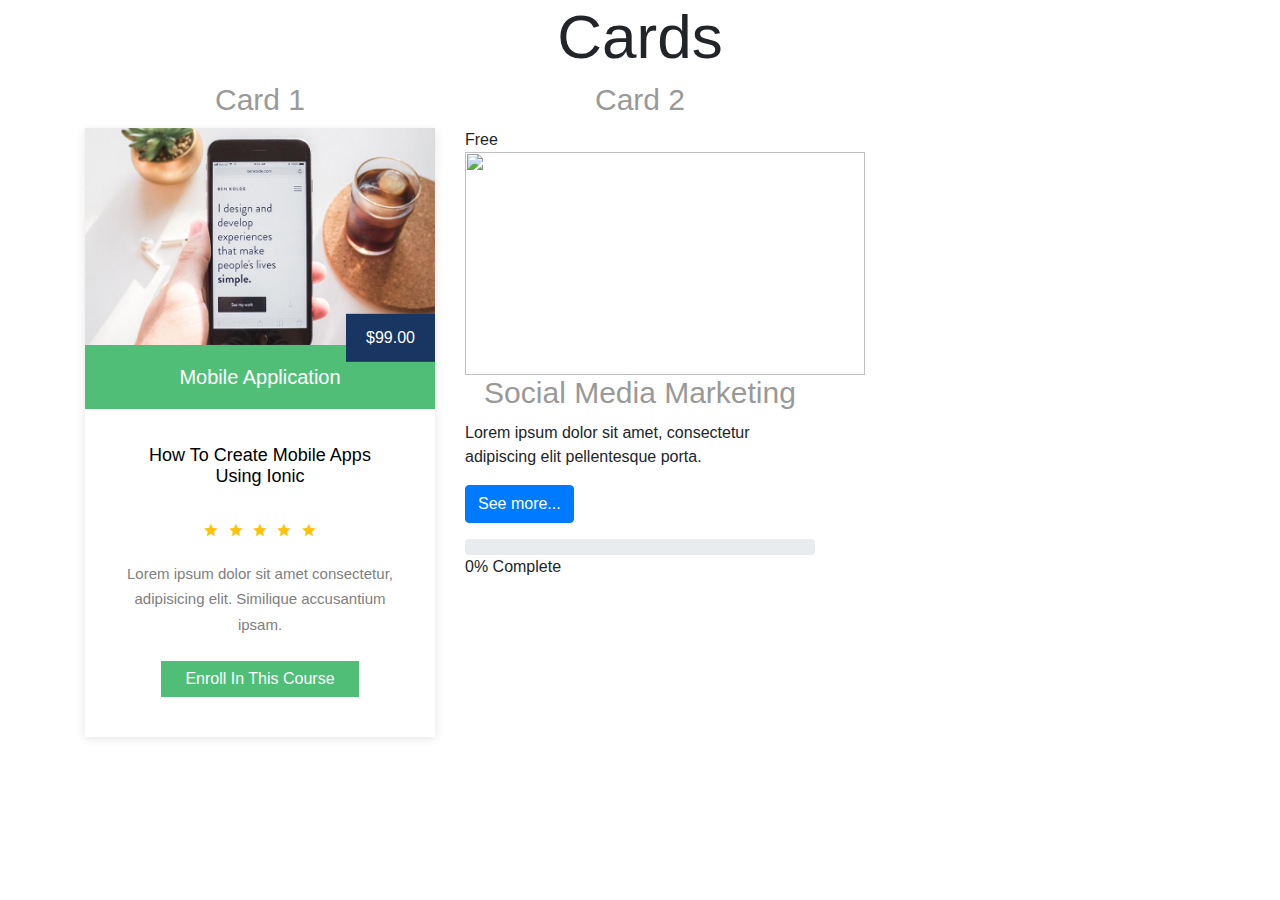
==== commit 208ad73f: "feat: Add card2 html code" ====
--- a/index.html
+++ b/index.html
@@ -51,6 +51,30 @@
           </div>
         </div>
         <!-- Card 1  -->
+
+        <!-- Card 2  -->
+        <div id="card2" class="col-lg-4 col-md-6 mb-4">
+          <h3>Card 2</h3>
+          <article class="thumbnail">
+            <div class="ld_course_grid_price free">Free </div>
+            <a href="https://websitedemos.net/learndash-academy-02/courses/social-media-marketing/" rel="bookmark">
+                <img width="400" height="223" src="https://websitedemos.net/learndash-academy-02/wp-content/uploads/sites/457/2019/05/course-1-free-img-400x223.jpg" class="attachment-course-thumb size-course-thumb wp-post-image" alt="" sizes="(max-width: 400px) 100vw, 400px" />
+            </a>
+            <div class="caption">
+                <h3 class="entry-title">Social Media Marketing</h3>
+                <p class="entry-content">Lorem ipsum dolor sit amet, consectetur adipiscing elit pellentesque porta.</p>
+                <p class="ld_course_grid_button"><a class="btn btn-primary" role="button" href="https://websitedemos.net/learndash-academy-02/courses/social-media-marketing/" rel="bookmark">See more...</a></p>
+                <p>
+                  <div class="progress">   
+                    <div class="progress-bar" role="progressbar" aria-valuenow="0" aria-valuemin="0" aria-valuemax="100"></div>             
+                  </div>
+                  <div class="progress-title"> 0% Complete </div>
+                </p>
+            </div>
+        </article>
+        </div>
+        <!-- Card 2  -->
+
       </div>
     </div>
     <script src="assets/js/jquery.js"></script>
